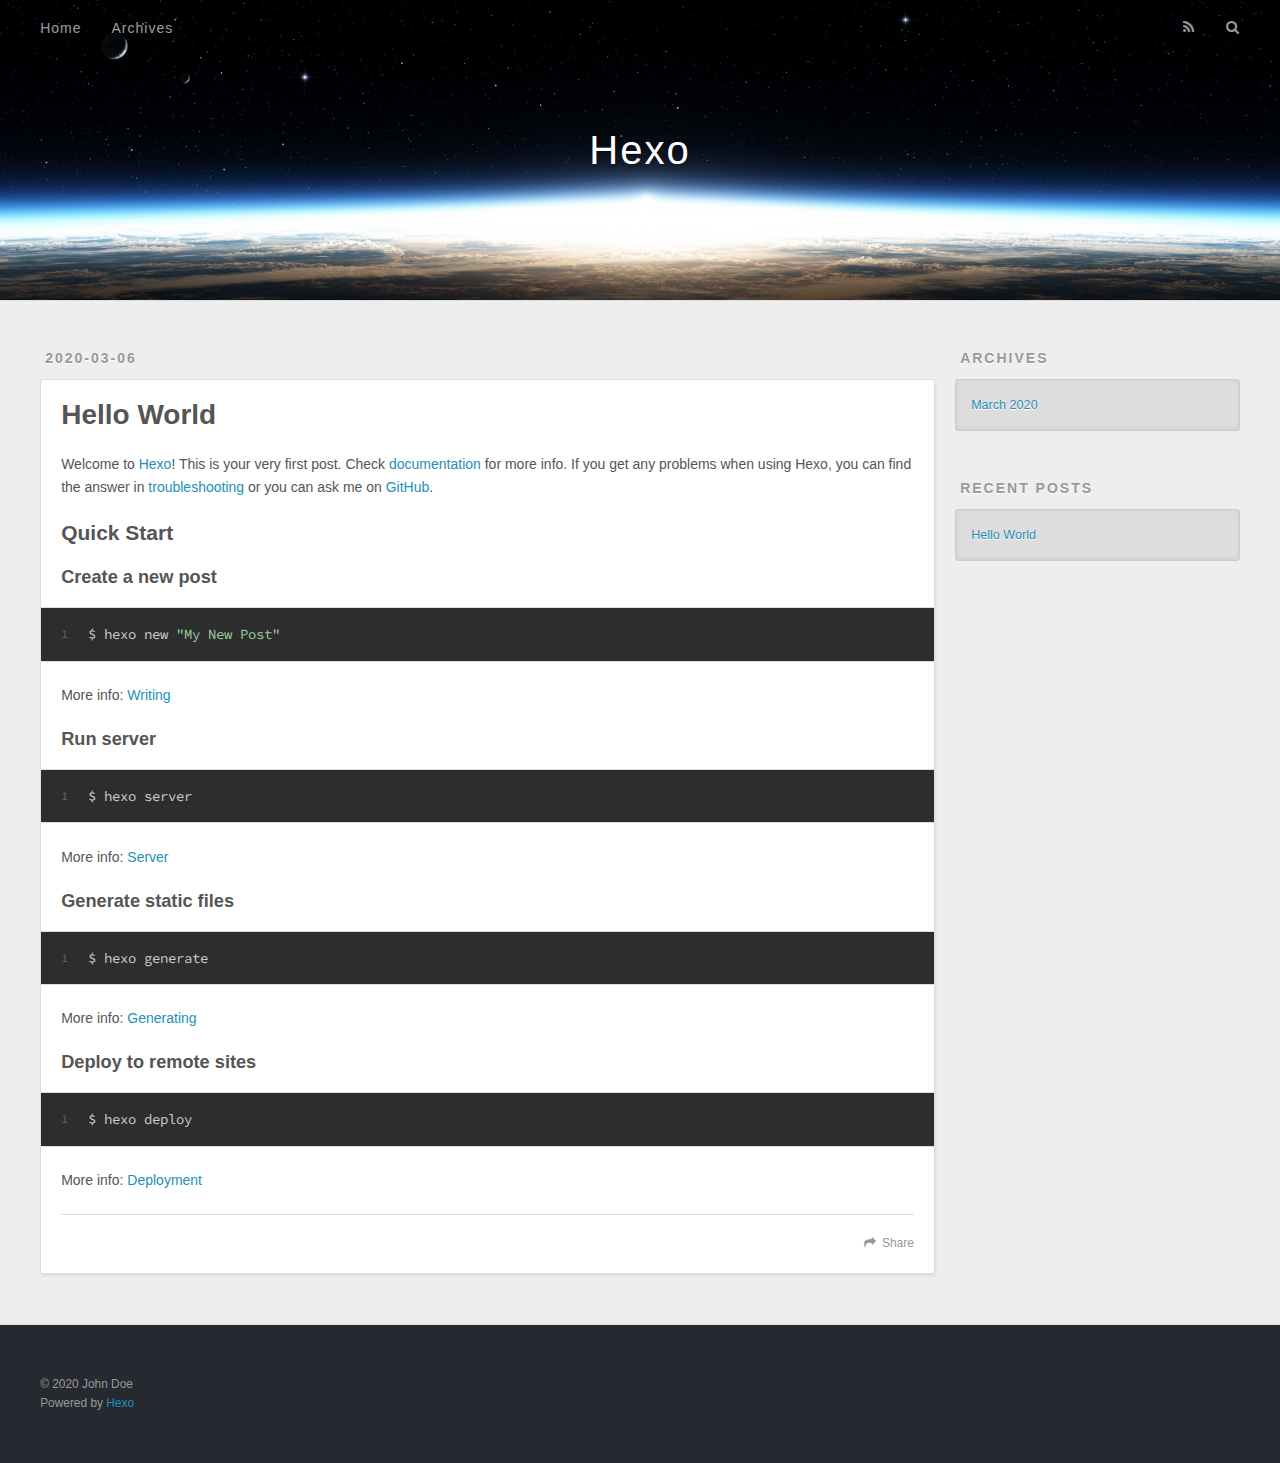
==== index.html @ 4dd06de0 "Site updated: 2020-03-06 10:49:46" ====
<!DOCTYPE html>
<html>
<head>
  <meta charset="utf-8">
  

  
  <title>Hexo</title>
  <meta name="viewport" content="width=device-width, initial-scale=1, maximum-scale=1">
  <meta property="og:type" content="website">
<meta property="og:title" content="Hexo">
<meta property="og:url" content="http://yoursite.com/index.html">
<meta property="og:site_name" content="Hexo">
<meta property="og:locale" content="en_US">
<meta property="article:author" content="John Doe">
<meta name="twitter:card" content="summary">
  
    <link rel="alternate" href="/atom.xml" title="Hexo" type="application/atom+xml">
  
  
    <link rel="icon" href="/favicon.png">
  
  
    <link href="//fonts.googleapis.com/css?family=Source+Code+Pro" rel="stylesheet" type="text/css">
  
  
<link rel="stylesheet" href="/css/style.css">

<meta name="generator" content="Hexo 4.2.0"></head>

<body>
  <div id="container">
    <div id="wrap">
      <header id="header">
  <div id="banner"></div>
  <div id="header-outer" class="outer">
    <div id="header-title" class="inner">
      <h1 id="logo-wrap">
        <a href="/" id="logo">Hexo</a>
      </h1>
      
    </div>
    <div id="header-inner" class="inner">
      <nav id="main-nav">
        <a id="main-nav-toggle" class="nav-icon"></a>
        
          <a class="main-nav-link" href="/">Home</a>
        
          <a class="main-nav-link" href="/archives">Archives</a>
        
      </nav>
      <nav id="sub-nav">
        
          <a id="nav-rss-link" class="nav-icon" href="/atom.xml" title="RSS Feed"></a>
        
        <a id="nav-search-btn" class="nav-icon" title="Search"></a>
      </nav>
      <div id="search-form-wrap">
        <form action="//google.com/search" method="get" accept-charset="UTF-8" class="search-form"><input type="search" name="q" class="search-form-input" placeholder="Search"><button type="submit" class="search-form-submit">&#xF002;</button><input type="hidden" name="sitesearch" value="http://yoursite.com"></form>
      </div>
    </div>
  </div>
</header>
      <div class="outer">
        <section id="main">
  
    <article id="post-hello-world" class="article article-type-post" itemscope itemprop="blogPost">
  <div class="article-meta">
    <a href="/2020/03/06/hello-world/" class="article-date">
  <time datetime="2020-03-06T00:23:48.285Z" itemprop="datePublished">2020-03-06</time>
</a>
    
  </div>
  <div class="article-inner">
    
    
      <header class="article-header">
        
  
    <h1 itemprop="name">
      <a class="article-title" href="/2020/03/06/hello-world/">Hello World</a>
    </h1>
  

      </header>
    
    <div class="article-entry" itemprop="articleBody">
      
        <p>Welcome to <a href="https://hexo.io/" target="_blank" rel="noopener">Hexo</a>! This is your very first post. Check <a href="https://hexo.io/docs/" target="_blank" rel="noopener">documentation</a> for more info. If you get any problems when using Hexo, you can find the answer in <a href="https://hexo.io/docs/troubleshooting.html" target="_blank" rel="noopener">troubleshooting</a> or you can ask me on <a href="https://github.com/hexojs/hexo/issues" target="_blank" rel="noopener">GitHub</a>.</p>
<h2 id="Quick-Start"><a href="#Quick-Start" class="headerlink" title="Quick Start"></a>Quick Start</h2><h3 id="Create-a-new-post"><a href="#Create-a-new-post" class="headerlink" title="Create a new post"></a>Create a new post</h3><figure class="highlight bash"><table><tr><td class="gutter"><pre><span class="line">1</span><br></pre></td><td class="code"><pre><span class="line">$ hexo new <span class="string">"My New Post"</span></span><br></pre></td></tr></table></figure>

<p>More info: <a href="https://hexo.io/docs/writing.html" target="_blank" rel="noopener">Writing</a></p>
<h3 id="Run-server"><a href="#Run-server" class="headerlink" title="Run server"></a>Run server</h3><figure class="highlight bash"><table><tr><td class="gutter"><pre><span class="line">1</span><br></pre></td><td class="code"><pre><span class="line">$ hexo server</span><br></pre></td></tr></table></figure>

<p>More info: <a href="https://hexo.io/docs/server.html" target="_blank" rel="noopener">Server</a></p>
<h3 id="Generate-static-files"><a href="#Generate-static-files" class="headerlink" title="Generate static files"></a>Generate static files</h3><figure class="highlight bash"><table><tr><td class="gutter"><pre><span class="line">1</span><br></pre></td><td class="code"><pre><span class="line">$ hexo generate</span><br></pre></td></tr></table></figure>

<p>More info: <a href="https://hexo.io/docs/generating.html" target="_blank" rel="noopener">Generating</a></p>
<h3 id="Deploy-to-remote-sites"><a href="#Deploy-to-remote-sites" class="headerlink" title="Deploy to remote sites"></a>Deploy to remote sites</h3><figure class="highlight bash"><table><tr><td class="gutter"><pre><span class="line">1</span><br></pre></td><td class="code"><pre><span class="line">$ hexo deploy</span><br></pre></td></tr></table></figure>

<p>More info: <a href="https://hexo.io/docs/one-command-deployment.html" target="_blank" rel="noopener">Deployment</a></p>

      
    </div>
    <footer class="article-footer">
      <a data-url="http://yoursite.com/2020/03/06/hello-world/" data-id="ck7fkyzoh000050wgg8yp84o9" class="article-share-link">Share</a>
      
      
    </footer>
  </div>
  
</article>


  


</section>
        
          <aside id="sidebar">
  
    

  
    

  
    
  
    
  <div class="widget-wrap">
    <h3 class="widget-title">Archives</h3>
    <div class="widget">
      <ul class="archive-list"><li class="archive-list-item"><a class="archive-list-link" href="/archives/2020/03/">March 2020</a></li></ul>
    </div>
  </div>


  
    
  <div class="widget-wrap">
    <h3 class="widget-title">Recent Posts</h3>
    <div class="widget">
      <ul>
        
          <li>
            <a href="/2020/03/06/hello-world/">Hello World</a>
          </li>
        
      </ul>
    </div>
  </div>

  
</aside>
        
      </div>
      <footer id="footer">
  
  <div class="outer">
    <div id="footer-info" class="inner">
      &copy; 2020 John Doe<br>
      Powered by <a href="http://hexo.io/" target="_blank">Hexo</a>
    </div>
  </div>
</footer>
    </div>
    <nav id="mobile-nav">
  
    <a href="/" class="mobile-nav-link">Home</a>
  
    <a href="/archives" class="mobile-nav-link">Archives</a>
  
</nav>
    

<script src="//ajax.googleapis.com/ajax/libs/jquery/2.0.3/jquery.min.js"></script>


  
<link rel="stylesheet" href="/fancybox/jquery.fancybox.css">

  
<script src="/fancybox/jquery.fancybox.pack.js"></script>




<script src="/js/script.js"></script>




  </div>
</body>
</html>
---- css/style.css ----
body {
  width: 100%;
}
body:before,
body:after {
  content: "";
  display: table;
}
body:after {
  clear: both;
}
html,
body,
div,
span,
applet,
object,
iframe,
h1,
h2,
h3,
h4,
h5,
h6,
p,
blockquote,
pre,
a,
abbr,
acronym,
address,
big,
cite,
code,
del,
dfn,
em,
img,
ins,
kbd,
q,
s,
samp,
small,
strike,
strong,
sub,
sup,
tt,
var,
dl,
dt,
dd,
ol,
ul,
li,
fieldset,
form,
label,
legend,
table,
caption,
tbody,
tfoot,
thead,
tr,
th,
td {
  margin: 0;
  padding: 0;
  border: 0;
  outline: 0;
  font-weight: inherit;
  font-style: inherit;
  font-family: inherit;
  font-size: 100%;
  vertical-align: baseline;
}
body {
  line-height: 1;
  color: #000;
  background: #fff;
}
ol,
ul {
  list-style: none;
}
table {
  border-collapse: separate;
  border-spacing: 0;
  vertical-align: middle;
}
caption,
th,
td {
  text-align: left;
  font-weight: normal;
  vertical-align: middle;
}
a img {
  border: none;
}
input,
button {
  margin: 0;
  padding: 0;
}
input::-moz-focus-inner,
button::-moz-focus-inner {
  border: 0;
  padding: 0;
}
@font-face {
  font-family: FontAwesome;
  font-style: normal;
  font-weight: normal;
  src: url("fonts/fontawesome-webfont.eot?v=#4.0.3");
  src: url("fonts/fontawesome-webfont.eot?#iefix&v=#4.0.3") format("embedded-opentype"), url("fonts/fontawesome-webfont.woff?v=#4.0.3") format("woff"), url("fonts/fontawesome-webfont.ttf?v=#4.0.3") format("truetype"), url("fonts/fontawesome-webfont.svg#fontawesomeregular?v=#4.0.3") format("svg");
}
html,
body,
#container {
  height: 100%;
}
body {
  background: #eee;
  font: 14px -apple-system, BlinkMacSystemFont, "Segoe UI", "Roboto", "Oxygen", "Ubuntu", "Cantarell", "Fira Sans", "Droid Sans", "Helvetica Neue", sans-serif;
  -webkit-text-size-adjust: 100%;
}
.outer {
  max-width: 1220px;
  margin: 0 auto;
  padding: 0 20px;
}
.outer:before,
.outer:after {
  content: "";
  display: table;
}
.outer:after {
  clear: both;
}
.inner {
  display: inline;
  float: left;
  width: 98.33333333333333%;
  margin: 0 0.833333333333333%;
}
.left,
.alignleft {
  float: left;
}
.right,
.alignright {
  float: right;
}
.clear {
  clear: both;
}
#container {
  position: relative;
}
.mobile-nav-on {
  overflow: hidden;
}
#wrap {
  height: 100%;
  width: 100%;
  position: absolute;
  top: 0;
  left: 0;
  -webkit-transition: 0.2s ease-out;
  -moz-transition: 0.2s ease-out;
  -ms-transition: 0.2s ease-out;
  transition: 0.2s ease-out;
  z-index: 1;
  background: #eee;
}
.mobile-nav-on #wrap {
  left: 280px;
}
@media screen and (min-width: 768px) {
  #main {
    display: inline;
    float: left;
    width: 73.33333333333333%;
    margin: 0 0.833333333333333%;
  }
}
.article-date,
.article-category-link,
.archive-year,
.widget-title {
  text-decoration: none;
  text-transform: uppercase;
  letter-spacing: 2px;
  color: #999;
  margin-bottom: 1em;
  margin-left: 5px;
  line-height: 1em;
  text-shadow: 0 1px #fff;
  font-weight: bold;
}
.article-inner,
.archive-article-inner {
  background: #fff;
  -webkit-box-shadow: 1px 2px 3px #ddd;
  box-shadow: 1px 2px 3px #ddd;
  border: 1px solid #ddd;
  border-radius: 3px;
}
.article-entry h1,
.widget h1 {
  font-size: 2em;
}
.article-entry h2,
.widget h2 {
  font-size: 1.5em;
}
.article-entry h3,
.widget h3 {
  font-size: 1.3em;
}
.article-entry h4,
.widget h4 {
  font-size: 1.2em;
}
.article-entry h5,
.widget h5 {
  font-size: 1em;
}
.article-entry h6,
.widget h6 {
  font-size: 1em;
  color: #999;
}
.article-entry hr,
.widget hr {
  border: 1px dashed #ddd;
}
.article-entry strong,
.widget strong {
  font-weight: bold;
}
.article-entry em,
.widget em,
.article-entry cite,
.widget cite {
  font-style: italic;
}
.article-entry sup,
.widget sup,
.article-entry sub,
.widget sub {
  font-size: 0.75em;
  line-height: 0;
  position: relative;
  vertical-align: baseline;
}
.article-entry sup,
.widget sup {
  top: -0.5em;
}
.article-entry sub,
.widget sub {
  bottom: -0.2em;
}
.article-entry small,
.widget small {
  font-size: 0.85em;
}
.article-entry acronym,
.widget acronym,
.article-entry abbr,
.widget abbr {
  border-bottom: 1px dotted;
}
.article-entry ul,
.widget ul,
.article-entry ol,
.widget ol,
.article-entry dl,
.widget dl {
  margin: 0 20px;
  line-height: 1.6em;
}
.article-entry ul ul,
.widget ul ul,
.article-entry ol ul,
.widget ol ul,
.article-entry ul ol,
.widget ul ol,
.article-entry ol ol,
.widget ol ol {
  margin-top: 0;
  margin-bottom: 0;
}
.article-entry ul,
.widget ul {
  list-style: disc;
}
.article-entry ol,
.widget ol {
  list-style: decimal;
}
.article-entry dt,
.widget dt {
  font-weight: bold;
}
#header {
  height: 300px;
  position: relative;
  border-bottom: 1px solid #ddd;
}
#header:before,
#header:after {
  content: "";
  position: absolute;
  left: 0;
  right: 0;
  height: 40px;
}
#header:before {
  top: 0;
  background: -webkit-linear-gradient(rgba(0,0,0,0.2), transparent);
  background: -moz-linear-gradient(rgba(0,0,0,0.2), transparent);
  background: -ms-linear-gradient(rgba(0,0,0,0.2), transparent);
  background: linear-gradient(rgba(0,0,0,0.2), transparent);
}
#header:after {
  bottom: 0;
  background: -webkit-linear-gradient(transparent, rgba(0,0,0,0.2));
  background: -moz-linear-gradient(transparent, rgba(0,0,0,0.2));
  background: -ms-linear-gradient(transparent, rgba(0,0,0,0.2));
  background: linear-gradient(transparent, rgba(0,0,0,0.2));
}
#header-outer {
  height: 100%;
  position: relative;
}
#header-inner {
  position: relative;
  overflow: hidden;
}
#banner {
  position: absolute;
  top: 0;
  left: 0;
  width: 100%;
  height: 100%;
  background: url("images/banner.jpg") center #000;
  -webkit-background-size: cover;
  -moz-background-size: cover;
  background-size: cover;
  z-index: -1;
}
#header-title {
  text-align: center;
  height: 40px;
  position: absolute;
  top: 50%;
  left: 0;
  margin-top: -20px;
}
#logo,
#subtitle {
  text-decoration: none;
  color: #fff;
  font-weight: 300;
  text-shadow: 0 1px 4px rgba(0,0,0,0.3);
}
#logo {
  font-size: 40px;
  line-height: 40px;
  letter-spacing: 2px;
}
#subtitle {
  font-size: 16px;
  line-height: 16px;
  letter-spacing: 1px;
}
#subtitle-wrap {
  margin-top: 16px;
}
#main-nav {
  float: left;
  margin-left: -15px;
}
.nav-icon,
.main-nav-link {
  float: left;
  color: #fff;
  opacity: 0.6;
  text-decoration: none;
  text-shadow: 0 1px rgba(0,0,0,0.2);
  -webkit-transition: opacity 0.2s;
  -moz-transition: opacity 0.2s;
  -ms-transition: opacity 0.2s;
  transition: opacity 0.2s;
  display: block;
  padding: 20px 15px;
}
.nav-icon:hover,
.main-nav-link:hover {
  opacity: 1;
}
.nav-icon {
  font-family: FontAwesome;
  text-align: center;
  font-size: 14px;
  width: 14px;
  height: 14px;
  padding: 20px 15px;
  position: relative;
  cursor: pointer;
}
.main-nav-link {
  font-weight: 300;
  letter-spacing: 1px;
}
@media screen and (max-width: 479px) {
  .main-nav-link {
    display: none;
  }
}
#main-nav-toggle {
  display: none;
}
#main-nav-toggle:before {
  content: "\f0c9";
}
@media screen and (max-width: 479px) {
  #main-nav-toggle {
    display: block;
  }
}
#sub-nav {
  float: right;
  margin-right: -15px;
}
#nav-rss-link:before {
  content: "\f09e";
}
#nav-search-btn:before {
  content: "\f002";
}
#search-form-wrap {
  position: absolute;
  top: 15px;
  width: 150px;
  height: 30px;
  right: -150px;
  opacity: 0;
  -webkit-transition: 0.2s ease-out;
  -moz-transition: 0.2s ease-out;
  -ms-transition: 0.2s ease-out;
  transition: 0.2s ease-out;
}
#search-form-wrap.on {
  opacity: 1;
  right: 0;
}
@media screen and (max-width: 479px) {
  #search-form-wrap {
    width: 100%;
    right: -100%;
  }
}
.search-form {
  position: absolute;
  top: 0;
  left: 0;
  right: 0;
  background: #fff;
  padding: 5px 15px;
  border-radius: 15px;
  -webkit-box-shadow: 0 0 10px rgba(0,0,0,0.3);
  box-shadow: 0 0 10px rgba(0,0,0,0.3);
}
.search-form-input {
  border: none;
  background: none;
  color: #555;
  width: 100%;
  font: 13px -apple-system, BlinkMacSystemFont, "Segoe UI", "Roboto", "Oxygen", "Ubuntu", "Cantarell", "Fira Sans", "Droid Sans", "Helvetica Neue", sans-serif;
  outline: none;
}
.search-form-input::-webkit-search-results-decoration,
.search-form-input::-webkit-search-cancel-button {
  -webkit-appearance: none;
}
.search-form-submit {
  position: absolute;
  top: 50%;
  right: 10px;
  margin-top: -7px;
  font: 13px FontAwesome;
  border: none;
  background: none;
  color: #bbb;
  cursor: pointer;
}
.search-form-submit:hover,
.search-form-submit:focus {
  color: #777;
}
.article {
  margin: 50px 0;
}
.article-inner {
  overflow: hidden;
}
.article-meta:before,
.article-meta:after {
  content: "";
  display: table;
}
.article-meta:after {
  clear: both;
}
.article-date {
  float: left;
}
.article-category {
  float: left;
  line-height: 1em;
  color: #ccc;
  text-shadow: 0 1px #fff;
  margin-left: 8px;
}
.article-category:before {
  content: "\2022";
}
.article-category-link {
  margin: 0 12px 1em;
}
.article-header {
  padding: 20px 20px 0;
}
.article-title {
  text-decoration: none;
  font-size: 2em;
  font-weight: bold;
  color: #555;
  line-height: 1.1em;
  -webkit-transition: color 0.2s;
  -moz-transition: color 0.2s;
  -ms-transition: color 0.2s;
  transition: color 0.2s;
}
a.article-title:hover {
  color: #258fb8;
}
.article-entry {
  color: #555;
  padding: 0 20px;
}
.article-entry:before,
.article-entry:after {
  content: "";
  display: table;
}
.article-entry:after {
  clear: both;
}
.article-entry p,
.article-entry table {
  line-height: 1.6em;
  margin: 1.6em 0;
}
.article-entry h1,
.article-entry h2,
.article-entry h3,
.article-entry h4,
.article-entry h5,
.article-entry h6 {
  font-weight: bold;
}
.article-entry h1,
.article-entry h2,
.article-entry h3,
.article-entry h4,
.article-entry h5,
.article-entry h6 {
  line-height: 1.1em;
  margin: 1.1em 0;
}
.article-entry a {
  color: #258fb8;
  text-decoration: none;
}
.article-entry a:hover {
  text-decoration: underline;
}
.article-entry ul,
.article-entry ol,
.article-entry dl {
  margin-top: 1.6em;
  margin-bottom: 1.6em;
}
.article-entry img,
.article-entry video {
  max-width: 100%;
  height: auto;
  display: block;
  margin: auto;
}
.article-entry iframe {
  border: none;
}
.article-entry table {
  width: 100%;
  border-collapse: collapse;
  border-spacing: 0;
}
.article-entry th {
  font-weight: bold;
  border-bottom: 3px solid #ddd;
  padding-bottom: 0.5em;
}
.article-entry td {
  border-bottom: 1px solid #ddd;
  padding: 10px 0;
}
.article-entry blockquote {
  font-family: Georgia, "Times New Roman", serif;
  font-size: 1.4em;
  margin: 1.6em 20px;
  text-align: center;
}
.article-entry blockquote footer {
  font-size: 14px;
  margin: 1.6em 0;
  font-family: -apple-system, BlinkMacSystemFont, "Segoe UI", "Roboto", "Oxygen", "Ubuntu", "Cantarell", "Fira Sans", "Droid Sans", "Helvetica Neue", sans-serif;
}
.article-entry blockquote footer cite:before {
  content: "—";
  padding: 0 0.5em;
}
.article-entry .pullquote {
  text-align: left;
  width: 45%;
  margin: 0;
}
.article-entry .pullquote.left {
  margin-left: 0.5em;
  margin-right: 1em;
}
.article-entry .pullquote.right {
  margin-right: 0.5em;
  margin-left: 1em;
}
.article-entry .caption {
  color: #999;
  display: block;
  font-size: 0.9em;
  margin-top: 0.5em;
  position: relative;
  text-align: center;
}
.article-entry .video-container {
  position: relative;
  padding-top: 56.25%;
  height: 0;
  overflow: hidden;
}
.article-entry .video-container iframe,
.article-entry .video-container object,
.article-entry .video-container embed {
  position: absolute;
  top: 0;
  left: 0;
  width: 100%;
  height: 100%;
  margin-top: 0;
}
.article-more-link a {
  display: inline-block;
  line-height: 1em;
  padding: 6px 15px;
  border-radius: 15px;
  background: #eee;
  color: #999;
  text-shadow: 0 1px #fff;
  text-decoration: none;
}
.article-more-link a:hover {
  background: #258fb8;
  color: #fff;
  text-decoration: none;
  text-shadow: 0 1px #1e7293;
}
.article-footer {
  font-size: 0.85em;
  line-height: 1.6em;
  border-top: 1px solid #ddd;
  padding-top: 1.6em;
  margin: 0 20px 20px;
}
.article-footer:before,
.article-footer:after {
  content: "";
  display: table;
}
.article-footer:after {
  clear: both;
}
.article-footer a {
  color: #999;
  text-decoration: none;
}
.article-footer a:hover {
  color: #555;
}
.article-tag-list-item {
  float: left;
  margin-right: 10px;
}
.article-tag-list-link:before {
  content: "#";
}
.article-comment-link {
  float: right;
}
.article-comment-link:before {
  content: "\f075";
  font-family: FontAwesome;
  padding-right: 8px;
}
.article-share-link {
  cursor: pointer;
  float: right;
  margin-left: 20px;
}
.article-share-link:before {
  content: "\f064";
  font-family: FontAwesome;
  padding-right: 6px;
}
#article-nav {
  position: relative;
}
#article-nav:before,
#article-nav:after {
  content: "";
  display: table;
}
#article-nav:after {
  clear: both;
}
@media screen and (min-width: 768px) {
  #article-nav {
    margin: 50px 0;
  }
  #article-nav:before {
    width: 8px;
    height: 8px;
    position: absolute;
    top: 50%;
    left: 50%;
    margin-top: -4px;
    margin-left: -4px;
    content: "";
    border-radius: 50%;
    background: #ddd;
    -webkit-box-shadow: 0 1px 2px #fff;
    box-shadow: 0 1px 2px #fff;
  }
}
.article-nav-link-wrap {
  text-decoration: none;
  text-shadow: 0 1px #fff;
  color: #999;
  -webkit-box-sizing: border-box;
  -moz-box-sizing: border-box;
  box-sizing: border-box;
  margin-top: 50px;
  text-align: center;
  display: block;
}
.article-nav-link-wrap:hover {
  color: #555;
}
@media screen and (min-width: 768px) {
  .article-nav-link-wrap {
    width: 50%;
    margin-top: 0;
  }
}
@media screen and (min-width: 768px) {
  #article-nav-newer {
    float: left;
    text-align: right;
    padding-right: 20px;
  }
}
@media screen and (min-width: 768px) {
  #article-nav-older {
    float: right;
    text-align: left;
    padding-left: 20px;
  }
}
.article-nav-caption {
  text-transform: uppercase;
  letter-spacing: 2px;
  color: #ddd;
  line-height: 1em;
  font-weight: bold;
}
#article-nav-newer .article-nav-caption {
  margin-right: -2px;
}
.article-nav-title {
  font-size: 0.85em;
  line-height: 1.6em;
  margin-top: 0.5em;
}
.article-share-box {
  position: absolute;
  display: none;
  background: #fff;
  -webkit-box-shadow: 1px 2px 10px rgba(0,0,0,0.2);
  box-shadow: 1px 2px 10px rgba(0,0,0,0.2);
  border-radius: 3px;
  margin-left: -145px;
  overflow: hidden;
  z-index: 1;
}
.article-share-box.on {
  display: block;
}
.article-share-input {
  width: 100%;
  background: none;
  -webkit-box-sizing: border-box;
  -moz-box-sizing: border-box;
  box-sizing: border-box;
  font: 14px -apple-system, BlinkMacSystemFont, "Segoe UI", "Roboto", "Oxygen", "Ubuntu", "Cantarell", "Fira Sans", "Droid Sans", "Helvetica Neue", sans-serif;
  padding: 0 15px;
  color: #555;
  outline: none;
  border: 1px solid #ddd;
  border-radius: 3px 3px 0 0;
  height: 36px;
  line-height: 36px;
}
.article-share-links {
  background: #eee;
}
.article-share-links:before,
.article-share-links:after {
  content: "";
  display: table;
}
.article-share-links:after {
  clear: both;
}
.article-share-twitter,
.article-share-facebook,
.article-share-pinterest,
.article-share-google {
  width: 50px;
  height: 36px;
  display: block;
  float: left;
  position: relative;
  color: #999;
  text-shadow: 0 1px #fff;
}
.article-share-twitter:before,
.article-share-facebook:before,
.article-share-pinterest:before,
.article-share-google:before {
  font-size: 20px;
  font-family: FontAwesome;
  width: 20px;
  height: 20px;
  position: absolute;
  top: 50%;
  left: 50%;
  margin-top: -10px;
  margin-left: -10px;
  text-align: center;
}
.article-share-twitter:hover,
.article-share-facebook:hover,
.article-share-pinterest:hover,
.article-share-google:hover {
  color: #fff;
}
.article-share-twitter:before {
  content: "\f099";
}
.article-share-twitter:hover {
  background: #00aced;
  text-shadow: 0 1px #008abe;
}
.article-share-facebook:before {
  content: "\f09a";
}
.article-share-facebook:hover {
  background: #3b5998;
  text-shadow: 0 1px #2f477a;
}
.article-share-pinterest:before {
  content: "\f0d2";
}
.article-share-pinterest:hover {
  background: #cb2027;
  text-shadow: 0 1px #a21a1f;
}
.article-share-google:before {
  content: "\f0d5";
}
.article-share-google:hover {
  background: #dd4b39;
  text-shadow: 0 1px #be3221;
}
.article-gallery {
  background: #000;
  position: relative;
}
.article-gallery-photos {
  position: relative;
  overflow: hidden;
}
.article-gallery-img {
  display: none;
  max-width: 100%;
}
.article-gallery-img:first-child {
  display: block;
}
.article-gallery-img.loaded {
  position: absolute;
  display: block;
}
.article-gallery-img img {
  display: block;
  max-width: 100%;
  margin: 0 auto;
}
#comments {
  background: #fff;
  -webkit-box-shadow: 1px 2px 3px #ddd;
  box-shadow: 1px 2px 3px #ddd;
  padding: 20px;
  border: 1px solid #ddd;
  border-radius: 3px;
  margin: 50px 0;
}
#comments a {
  color: #258fb8;
}
.archives-wrap {
  margin: 50px 0;
}
.archives:before,
.archives:after {
  content: "";
  display: table;
}
.archives:after {
  clear: both;
}
.archive-year-wrap {
  margin-bottom: 1em;
}
.archives {
  -webkit-column-gap: 10px;
  -moz-column-gap: 10px;
  column-gap: 10px;
}
@media screen and (min-width: 480px) and (max-width: 767px) {
  .archives {
    -webkit-column-count: 2;
    -moz-column-count: 2;
    column-count: 2;
  }
}
@media screen and (min-width: 768px) {
  .archives {
    -webkit-column-count: 3;
    -moz-column-count: 3;
    column-count: 3;
  }
}
.archive-article {
  -webkit-column-break-inside: avoid;
  page-break-inside: avoid;
  overflow: hidden;
  break-inside: avoid-column;
}
.archive-article-inner {
  padding: 10px;
  margin-bottom: 15px;
}
.archive-article-title {
  text-decoration: none;
  font-weight: bold;
  color: #555;
  -webkit-transition: color 0.2s;
  -moz-transition: color 0.2s;
  -ms-transition: color 0.2s;
  transition: color 0.2s;
  line-height: 1.6em;
}
.archive-article-title:hover {
  color: #258fb8;
}
.archive-article-footer {
  margin-top: 1em;
}
.archive-article-date {
  color: #999;
  text-decoration: none;
  font-size: 0.85em;
  line-height: 1em;
  margin-bottom: 0.5em;
  display: block;
}
#page-nav {
  margin: 50px auto;
  background: #fff;
  -webkit-box-shadow: 1px 2px 3px #ddd;
  box-shadow: 1px 2px 3px #ddd;
  border: 1px solid #ddd;
  border-radius: 3px;
  text-align: center;
  color: #999;
  overflow: hidden;
}
#page-nav:before,
#page-nav:after {
  content: "";
  display: table;
}
#page-nav:after {
  clear: both;
}
#page-nav a,
#page-nav span {
  padding: 10px 20px;
  line-height: 1;
  height: 2ex;
}
#page-nav a {
  color: #999;
  text-decoration: none;
}
#page-nav a:hover {
  background: #999;
  color: #fff;
}
#page-nav .prev {
  float: left;
}
#page-nav .next {
  float: right;
}
#page-nav .page-number {
  display: inline-block;
}
@media screen and (max-width: 479px) {
  #page-nav .page-number {
    display: none;
  }
}
#page-nav .current {
  color: #555;
  font-weight: bold;
}
#page-nav .space {
  color: #ddd;
}
#footer {
  background: #262a30;
  padding: 50px 0;
  border-top: 1px solid #ddd;
  color: #999;
}
#footer a {
  color: #258fb8;
  text-decoration: none;
}
#footer a:hover {
  text-decoration: underline;
}
#footer-info {
  line-height: 1.6em;
  font-size: 0.85em;
}
.article-entry pre,
.article-entry .highlight {
  background: #2d2d2d;
  margin: 0 -20px;
  padding: 15px 20px;
  border-style: solid;
  border-color: #ddd;
  border-width: 1px 0;
  overflow: auto;
  color: #ccc;
  line-height: 22.400000000000002px;
}
.article-entry .highlight .gutter pre,
.article-entry .gist .gist-file .gist-data .line-numbers {
  color: #666;
  font-size: 0.85em;
}
.article-entry pre,
.article-entry code {
  font-family: "Source Code Pro", Consolas, Monaco, Menlo, Consolas, monospace;
}
.article-entry code {
  background: #eee;
  text-shadow: 0 1px #fff;
  padding: 0 0.3em;
}
.article-entry pre code {
  background: none;
  text-shadow: none;
  padding: 0;
}
.article-entry .highlight pre {
  border: none;
  margin: 0;
  padding: 0;
}
.article-entry .highlight table {
  margin: 0;
  width: auto;
}
.article-entry .highlight td {
  border: none;
  padding: 0;
}
.article-entry .highlight figcaption {
  font-size: 0.85em;
  color: #999;
  line-height: 1em;
  margin-bottom: 1em;
}
.article-entry .highlight figcaption:before,
.article-entry .highlight figcaption:after {
  content: "";
  display: table;
}
.article-entry .highlight figcaption:after {
  clear: both;
}
.article-entry .highlight figcaption a {
  float: right;
}
.article-entry .highlight .gutter pre {
  text-align: right;
  padding-right: 20px;
}
.article-entry .highlight .line {
  height: 22.400000000000002px;
}
.article-entry .highlight .line.marked {
  background: #515151;
}
.article-entry .gist {
  margin: 0 -20px;
  border-style: solid;
  border-color: #ddd;
  border-width: 1px 0;
  background: #2d2d2d;
  padding: 15px 20px 15px 0;
}
.article-entry .gist .gist-file {
  border: none;
  font-family: "Source Code Pro", Consolas, Monaco, Menlo, Consolas, monospace;
  margin: 0;
}
.article-entry .gist .gist-file .gist-data {
  background: none;
  border: none;
}
.article-entry .gist .gist-file .gist-data .line-numbers {
  background: none;
  border: none;
  padding: 0 20px 0 0;
}
.article-entry .gist .gist-file .gist-data .line-data {
  padding: 0 !important;
}
.article-entry .gist .gist-file .highlight {
  margin: 0;
  padding: 0;
  border: none;
}
.article-entry .gist .gist-file .gist-meta {
  background: #2d2d2d;
  color: #999;
  font: 0.85em -apple-system, BlinkMacSystemFont, "Segoe UI", "Roboto", "Oxygen", "Ubuntu", "Cantarell", "Fira Sans", "Droid Sans", "Helvetica Neue", sans-serif;
  text-shadow: 0 0;
  padding: 0;
  margin-top: 1em;
  margin-left: 20px;
}
.article-entry .gist .gist-file .gist-meta a {
  color: #258fb8;
  font-weight: normal;
}
.article-entry .gist .gist-file .gist-meta a:hover {
  text-decoration: underline;
}
pre .comment,
pre .title {
  color: #999;
}
pre .variable,
pre .attribute,
pre .tag,
pre .regexp,
pre .ruby .constant,
pre .xml .tag .title,
pre .xml .pi,
pre .xml .doctype,
pre .html .doctype,
pre .css .id,
pre .css .class,
pre .css .pseudo {
  color: #f2777a;
}
pre .number,
pre .preprocessor,
pre .built_in,
pre .literal,
pre .params,
pre .constant {
  color: #f99157;
}
pre .class,
pre .ruby .class .title,
pre .css .rules .attribute {
  color: #9c9;
}
pre .string,
pre .value,
pre .inheritance,
pre .header,
pre .ruby .symbol,
pre .xml .cdata {
  color: #9c9;
}
pre .css .hexcolor {
  color: #6cc;
}
pre .function,
pre .python .decorator,
pre .python .title,
pre .ruby .function .title,
pre .ruby .title .keyword,
pre .perl .sub,
pre .javascript .title,
pre .coffeescript .title {
  color: #69c;
}
pre .keyword,
pre .javascript .function {
  color: #c9c;
}
@media screen and (max-width: 479px) {
  #mobile-nav {
    position: absolute;
    top: 0;
    left: 0;
    width: 280px;
    height: 100%;
    background: #191919;
    border-right: 1px solid #fff;
  }
}
@media screen and (max-width: 479px) {
  .mobile-nav-link {
    display: block;
    color: #999;
    text-decoration: none;
    padding: 15px 20px;
    font-weight: bold;
  }
  .mobile-nav-link:hover {
    color: #fff;
  }
}
@media screen and (min-width: 768px) {
  #sidebar {
    display: inline;
    float: left;
    width: 23.333333333333332%;
    margin: 0 0.833333333333333%;
  }
}
.widget-wrap {
  margin: 50px 0;
}
.widget {
  color: #777;
  text-shadow: 0 1px #fff;
  background: #ddd;
  -webkit-box-shadow: 0 -1px 4px #ccc inset;
  box-shadow: 0 -1px 4px #ccc inset;
  border: 1px solid #ccc;
  padding: 15px;
  border-radius: 3px;
}
.widget a {
  color: #258fb8;
  text-decoration: none;
}
.widget a:hover {
  text-decoration: underline;
}
.widget ul ul,
.widget ol ul,
.widget dl ul,
.widget ul ol,
.widget ol ol,
.widget dl ol,
.widget ul dl,
.widget ol dl,
.widget dl dl {
  margin-left: 15px;
  list-style: disc;
}
.widget {
  line-height: 1.6em;
  word-wrap: break-word;
  font-size: 0.9em;
}
.widget ul,
.widget ol {
  list-style: none;
  margin: 0;
}
.widget ul ul,
.widget ol ul,
.widget ul ol,
.widget ol ol {
  margin: 0 20px;
}
.widget ul ul,
.widget ol ul {
  list-style: disc;
}
.widget ul ol,
.widget ol ol {
  list-style: decimal;
}
.category-list-count,
.tag-list-count,
.archive-list-count {
  padding-left: 5px;
  color: #999;
  font-size: 0.85em;
}
.category-list-count:before,
.tag-list-count:before,
.archive-list-count:before {
  content: "(";
}
.category-list-count:after,
.tag-list-count:after,
.archive-list-count:after {
  content: ")";
}
.tagcloud a {
  margin-right: 5px;
  display: inline-block;
}
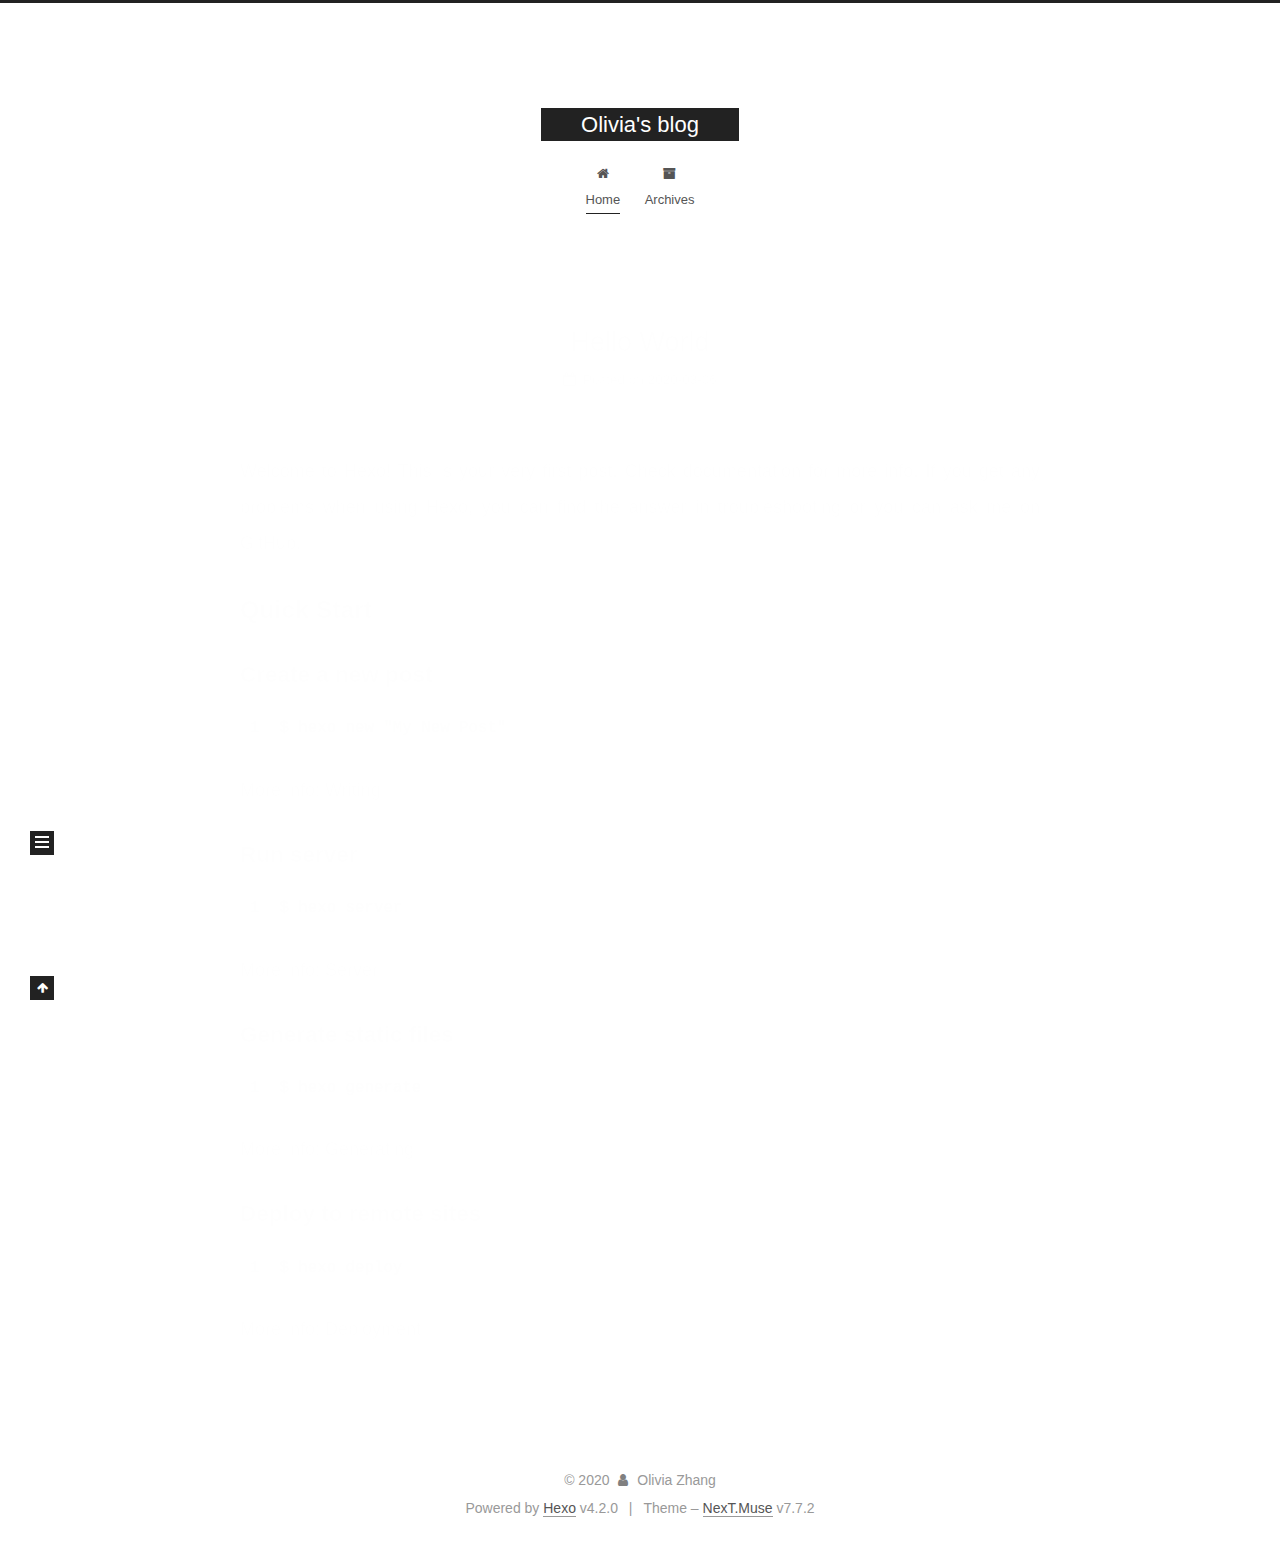
==== commit 32c3ee90: "Site updated: 2020-03-15 23:17:38" ====
--- a/index.html
+++ b/index.html
@@ -1,92 +1,188 @@
 <!DOCTYPE html>
-<html>
+<html lang="en">
 <head>
-  <meta charset="utf-8">
-  
-
-  
-  <title>Hexo</title>
-  <meta name="viewport" content="width=device-width, initial-scale=1, maximum-scale=1">
+  <meta charset="UTF-8">
+<meta name="viewport" content="width=device-width, initial-scale=1, maximum-scale=2">
+<meta name="theme-color" content="#222">
+<meta name="generator" content="Hexo 4.2.0">
+  <link rel="apple-touch-icon" sizes="180x180" href="/images/apple-touch-icon-next.png">
+  <link rel="icon" type="image/png" sizes="32x32" href="/images/favicon-32x32-next.png">
+  <link rel="icon" type="image/png" sizes="16x16" href="/images/favicon-16x16-next.png">
+  <link rel="mask-icon" href="/images/logo.svg" color="#222">
+
+<link rel="stylesheet" href="/css/main.css">
+
+
+<link rel="stylesheet" href="/lib/font-awesome/css/font-awesome.min.css">
+
+<script id="hexo-configurations">
+    var NexT = window.NexT || {};
+    var CONFIG = {"hostname":"yoursite.com","root":"/","scheme":"Muse","version":"7.7.2","exturl":false,"sidebar":{"position":"left","display":"post","padding":18,"offset":12,"onmobile":false},"copycode":{"enable":false,"show_result":false,"style":null},"back2top":{"enable":true,"sidebar":false,"scrollpercent":false},"bookmark":{"enable":false,"color":"#222","save":"auto"},"fancybox":false,"mediumzoom":false,"lazyload":false,"pangu":false,"comments":{"style":"tabs","active":null,"storage":true,"lazyload":false,"nav":null},"algolia":{"hits":{"per_page":10},"labels":{"input_placeholder":"Search for Posts","hits_empty":"We didn't find any results for the search: ${query}","hits_stats":"${hits} results found in ${time} ms"}},"localsearch":{"enable":false,"trigger":"auto","top_n_per_article":1,"unescape":false,"preload":false},"motion":{"enable":true,"async":false,"transition":{"post_block":"fadeIn","post_header":"slideDownIn","post_body":"slideDownIn","coll_header":"slideLeftIn","sidebar":"slideUpIn"}}};
+  </script>
+
   <meta property="og:type" content="website">
-<meta property="og:title" content="Hexo">
+<meta property="og:title" content="Olivia&#39;s blog">
 <meta property="og:url" content="http://yoursite.com/index.html">
-<meta property="og:site_name" content="Hexo">
+<meta property="og:site_name" content="Olivia&#39;s blog">
 <meta property="og:locale" content="en_US">
-<meta property="article:author" content="John Doe">
+<meta property="article:author" content="Olivia Zhang">
 <meta name="twitter:card" content="summary">
-  
-    <link rel="alternate" href="/atom.xml" title="Hexo" type="application/atom+xml">
-  
-  
-    <link rel="icon" href="/favicon.png">
-  
-  
-    <link href="//fonts.googleapis.com/css?family=Source+Code+Pro" rel="stylesheet" type="text/css">
-  
-  
-<link rel="stylesheet" href="/css/style.css">
-
-<meta name="generator" content="Hexo 4.2.0"></head>
-
-<body>
-  <div id="container">
-    <div id="wrap">
-      <header id="header">
-  <div id="banner"></div>
-  <div id="header-outer" class="outer">
-    <div id="header-title" class="inner">
-      <h1 id="logo-wrap">
-        <a href="/" id="logo">Hexo</a>
-      </h1>
+
+<link rel="canonical" href="http://yoursite.com/">
+
+
+<script id="page-configurations">
+  // https://hexo.io/docs/variables.html
+  CONFIG.page = {
+    sidebar: "",
+    isHome : true,
+    isPost : false
+  };
+</script>
+
+  <title>Olivia's blog</title>
+  
+
+
+
+
+
+
+  <noscript>
+  <style>
+  .use-motion .brand,
+  .use-motion .menu-item,
+  .sidebar-inner,
+  .use-motion .post-block,
+  .use-motion .pagination,
+  .use-motion .comments,
+  .use-motion .post-header,
+  .use-motion .post-body,
+  .use-motion .collection-header { opacity: initial; }
+
+  .use-motion .site-title,
+  .use-motion .site-subtitle {
+    opacity: initial;
+    top: initial;
+  }
+
+  .use-motion .logo-line-before i { left: initial; }
+  .use-motion .logo-line-after i { right: initial; }
+  </style>
+</noscript>
+
+</head>
+
+<body itemscope itemtype="http://schema.org/WebPage">
+  <div class="container use-motion">
+    <div class="headband"></div>
+
+    <header class="header" itemscope itemtype="http://schema.org/WPHeader">
+      <div class="header-inner"><div class="site-brand-container">
+  <div class="site-nav-toggle">
+    <div class="toggle" aria-label="Toggle navigation bar">
+      <span class="toggle-line toggle-line-first"></span>
+      <span class="toggle-line toggle-line-middle"></span>
+      <span class="toggle-line toggle-line-last"></span>
+    </div>
+  </div>
+
+  <div class="site-meta">
+
+    <div>
+      <a href="/" class="brand" rel="start">
+        <span class="logo-line-before"><i></i></span>
+        <span class="site-title">Olivia's blog</span>
+        <span class="logo-line-after"><i></i></span>
+      </a>
+    </div>
+  </div>
+
+  <div class="site-nav-right">
+    <div class="toggle popup-trigger">
+    </div>
+  </div>
+</div>
+
+
+<nav class="site-nav">
+  
+  <ul id="menu" class="menu">
+        <li class="menu-item menu-item-home">
+
+    <a href="/" rel="section"><i class="fa fa-fw fa-home"></i>Home</a>
+
+  </li>
+        <li class="menu-item menu-item-archives">
+
+    <a href="/archives/" rel="section"><i class="fa fa-fw fa-archive"></i>Archives</a>
+
+  </li>
+  </ul>
+
+</nav>
+</div>
+    </header>
+
+    
+  <div class="back-to-top">
+    <i class="fa fa-arrow-up"></i>
+    <span>0%</span>
+  </div>
+
+
+    <main class="main">
+      <div class="main-inner">
+        <div class="content-wrap">
+          
+
+          <div class="content">
+            
+
+  <div class="posts-expand">
+        
+  
+  
+  <article itemscope itemtype="http://schema.org/Article" class="post-block home" lang="en">
+    <link itemprop="mainEntityOfPage" href="http://yoursite.com/2020/03/06/hello-world/">
+
+    <span hidden itemprop="author" itemscope itemtype="http://schema.org/Person">
+      <meta itemprop="image" content="/images/avatar.gif">
+      <meta itemprop="name" content="Olivia Zhang">
+      <meta itemprop="description" content="">
+    </span>
+
+    <span hidden itemprop="publisher" itemscope itemtype="http://schema.org/Organization">
+      <meta itemprop="name" content="Olivia's blog">
+    </span>
+      <header class="post-header">
+        <h1 class="post-title" itemprop="name headline">
+          
+            <a href="/2020/03/06/hello-world/" class="post-title-link" itemprop="url">Hello World</a>
+        </h1>
+
+        <div class="post-meta">
+            <span class="post-meta-item">
+              <span class="post-meta-item-icon">
+                <i class="fa fa-calendar-o"></i>
+              </span>
+              <span class="post-meta-item-text">Posted on</span>
+
+              <time title="Created: 2020-03-06 08:23:48" itemprop="dateCreated datePublished" datetime="2020-03-06T08:23:48+08:00">2020-03-06</time>
+            </span>
+
+          
+
+        </div>
+      </header>
+
+    
+    
+    
+    <div class="post-body" itemprop="articleBody">
+
       
-    </div>
-    <div id="header-inner" class="inner">
-      <nav id="main-nav">
-        <a id="main-nav-toggle" class="nav-icon"></a>
-        
-          <a class="main-nav-link" href="/">Home</a>
-        
-          <a class="main-nav-link" href="/archives">Archives</a>
-        
-      </nav>
-      <nav id="sub-nav">
-        
-          <a id="nav-rss-link" class="nav-icon" href="/atom.xml" title="RSS Feed"></a>
-        
-        <a id="nav-search-btn" class="nav-icon" title="Search"></a>
-      </nav>
-      <div id="search-form-wrap">
-        <form action="//google.com/search" method="get" accept-charset="UTF-8" class="search-form"><input type="search" name="q" class="search-form-input" placeholder="Search"><button type="submit" class="search-form-submit">&#xF002;</button><input type="hidden" name="sitesearch" value="http://yoursite.com"></form>
-      </div>
-    </div>
-  </div>
-</header>
-      <div class="outer">
-        <section id="main">
-  
-    <article id="post-hello-world" class="article article-type-post" itemscope itemprop="blogPost">
-  <div class="article-meta">
-    <a href="/2020/03/06/hello-world/" class="article-date">
-  <time datetime="2020-03-06T00:23:48.285Z" itemprop="datePublished">2020-03-06</time>
-</a>
-    
-  </div>
-  <div class="article-inner">
-    
-    
-      <header class="article-header">
-        
-  
-    <h1 itemprop="name">
-      <a class="article-title" href="/2020/03/06/hello-world/">Hello World</a>
-    </h1>
-  
-
-      </header>
-    
-    <div class="article-entry" itemprop="articleBody">
-      
-        <p>Welcome to <a href="https://hexo.io/" target="_blank" rel="noopener">Hexo</a>! This is your very first post. Check <a href="https://hexo.io/docs/" target="_blank" rel="noopener">documentation</a> for more info. If you get any problems when using Hexo, you can find the answer in <a href="https://hexo.io/docs/troubleshooting.html" target="_blank" rel="noopener">troubleshooting</a> or you can ask me on <a href="https://github.com/hexojs/hexo/issues" target="_blank" rel="noopener">GitHub</a>.</p>
+          <p>Welcome to <a href="https://hexo.io/" target="_blank" rel="noopener">Hexo</a>! This is your very first post. Check <a href="https://hexo.io/docs/" target="_blank" rel="noopener">documentation</a> for more info. If you get any problems when using Hexo, you can find the answer in <a href="https://hexo.io/docs/troubleshooting.html" target="_blank" rel="noopener">troubleshooting</a> or you can ask me on <a href="https://github.com/hexojs/hexo/issues" target="_blank" rel="noopener">GitHub</a>.</p>
 <h2 id="Quick-Start"><a href="#Quick-Start" class="headerlink" title="Quick Start"></a>Quick Start</h2><h3 id="Create-a-new-post"><a href="#Create-a-new-post" class="headerlink" title="Create a new post"></a>Create a new post</h3><figure class="highlight bash"><table><tr><td class="gutter"><pre><span class="line">1</span><br></pre></td><td class="code"><pre><span class="line">$ hexo new <span class="string">"My New Post"</span></span><br></pre></td></tr></table></figure>
 
 <p>More info: <a href="https://hexo.io/docs/writing.html" target="_blank" rel="noopener">Writing</a></p>
@@ -102,95 +198,173 @@
 
       
     </div>
-    <footer class="article-footer">
-      <a data-url="http://yoursite.com/2020/03/06/hello-world/" data-id="ck7fkyzoh000050wgg8yp84o9" class="article-share-link">Share</a>
-      
-      
+
+    
+    
+    
+      <footer class="post-footer">
+        <div class="post-eof"></div>
+      </footer>
+  </article>
+  
+  
+  
+
+  </div>
+
+  
+
+
+
+          </div>
+          
+
+<script>
+  window.addEventListener('tabs:register', () => {
+    let { activeClass } = CONFIG.comments;
+    if (CONFIG.comments.storage) {
+      activeClass = localStorage.getItem('comments_active') || activeClass;
+    }
+    if (activeClass) {
+      let activeTab = document.querySelector(`a[href="#comment-${activeClass}"]`);
+      if (activeTab) {
+        activeTab.click();
+      }
+    }
+  });
+  if (CONFIG.comments.storage) {
+    window.addEventListener('tabs:click', event => {
+      if (!event.target.matches('.tabs-comment .tab-content .tab-pane')) return;
+      let commentClass = event.target.classList[1];
+      localStorage.setItem('comments_active', commentClass);
+    });
+  }
+</script>
+
+        </div>
+          
+  
+  <div class="toggle sidebar-toggle">
+    <span class="toggle-line toggle-line-first"></span>
+    <span class="toggle-line toggle-line-middle"></span>
+    <span class="toggle-line toggle-line-last"></span>
+  </div>
+
+  <aside class="sidebar">
+    <div class="sidebar-inner">
+
+      <ul class="sidebar-nav motion-element">
+        <li class="sidebar-nav-toc">
+          Table of Contents
+        </li>
+        <li class="sidebar-nav-overview">
+          Overview
+        </li>
+      </ul>
+
+      <!--noindex-->
+      <div class="post-toc-wrap sidebar-panel">
+      </div>
+      <!--/noindex-->
+
+      <div class="site-overview-wrap sidebar-panel">
+        <div class="site-author motion-element" itemprop="author" itemscope itemtype="http://schema.org/Person">
+  <p class="site-author-name" itemprop="name">Olivia Zhang</p>
+  <div class="site-description" itemprop="description"></div>
+</div>
+<div class="site-state-wrap motion-element">
+  <nav class="site-state">
+      <div class="site-state-item site-state-posts">
+          <a href="/archives/">
+        
+          <span class="site-state-item-count">1</span>
+          <span class="site-state-item-name">posts</span>
+        </a>
+      </div>
+  </nav>
+</div>
+
+
+
+      </div>
+
+    </div>
+  </aside>
+  <div id="sidebar-dimmer"></div>
+
+
+      </div>
+    </main>
+
+    <footer class="footer">
+      <div class="footer-inner">
+        
+
+<div class="copyright">
+  
+  &copy; 
+  <span itemprop="copyrightYear">2020</span>
+  <span class="with-love">
+    <i class="fa fa-user"></i>
+  </span>
+  <span class="author" itemprop="copyrightHolder">Olivia Zhang</span>
+</div>
+  <div class="powered-by">Powered by <a href="https://hexo.io/" class="theme-link" rel="noopener" target="_blank">Hexo</a> v4.2.0
+  </div>
+  <span class="post-meta-divider">|</span>
+  <div class="theme-info">Theme – <a href="https://muse.theme-next.org/" class="theme-link" rel="noopener" target="_blank">NexT.Muse</a> v7.7.2
+  </div>
+
+        
+
+
+
+
+
+
+
+
+      </div>
     </footer>
   </div>
-  
-</article>
-
-
-  
-
-
-</section>
-        
-          <aside id="sidebar">
-  
-    
-
-  
-    
-
-  
-    
-  
-    
-  <div class="widget-wrap">
-    <h3 class="widget-title">Archives</h3>
-    <div class="widget">
-      <ul class="archive-list"><li class="archive-list-item"><a class="archive-list-link" href="/archives/2020/03/">March 2020</a></li></ul>
-    </div>
-  </div>
-
-
-  
-    
-  <div class="widget-wrap">
-    <h3 class="widget-title">Recent Posts</h3>
-    <div class="widget">
-      <ul>
-        
-          <li>
-            <a href="/2020/03/06/hello-world/">Hello World</a>
-          </li>
-        
-      </ul>
-    </div>
-  </div>
-
-  
-</aside>
-        
-      </div>
-      <footer id="footer">
-  
-  <div class="outer">
-    <div id="footer-info" class="inner">
-      &copy; 2020 John Doe<br>
-      Powered by <a href="http://hexo.io/" target="_blank">Hexo</a>
-    </div>
-  </div>
-</footer>
-    </div>
-    <nav id="mobile-nav">
-  
-    <a href="/" class="mobile-nav-link">Home</a>
-  
-    <a href="/archives" class="mobile-nav-link">Archives</a>
-  
-</nav>
-    
-
-<script src="//ajax.googleapis.com/ajax/libs/jquery/2.0.3/jquery.min.js"></script>
-
-
-  
-<link rel="stylesheet" href="/fancybox/jquery.fancybox.css">
-
-  
-<script src="/fancybox/jquery.fancybox.pack.js"></script>
-
-
-
-
-<script src="/js/script.js"></script>
-
-
-
-
-  </div>
+
+  
+  <script src="/lib/anime.min.js"></script>
+  <script src="/lib/velocity/velocity.min.js"></script>
+  <script src="/lib/velocity/velocity.ui.min.js"></script>
+
+<script src="/js/utils.js"></script>
+
+<script src="/js/motion.js"></script>
+
+
+<script src="/js/schemes/muse.js"></script>
+
+
+<script src="/js/next-boot.js"></script>
+
+
+
+
+  
+
+
+
+
+
+
+
+
+
+
+
+
+
+
+
+  
+
+  
+
 </body>
-</html>+</html>
--- a/css/main.css
+++ b/css/main.css
@@ -0,0 +1,2276 @@
+:root {
+  --body-bg-color: #fff;
+  --content-bg-color: #fff;
+  --card-bg-color: #f5f5f5;
+  --text-color: #555;
+  --link-color: #555;
+  --link-hover-color: #222;
+  --brand-color: #fff;
+  --brand-hover-color: #fff;
+  --table-row-odd-bg-color: #f9f9f9;
+  --table-row-hover-bg-color: #f5f5f5;
+  --menu-item-bg-color: #f5f5f5;
+}
+html {
+  line-height: 1.15; /* 1 */
+  -webkit-text-size-adjust: 100%; /* 2 */
+}
+body {
+  margin: 0;
+}
+main {
+  display: block;
+}
+h1 {
+  font-size: 2em;
+  margin: 0.67em 0;
+}
+hr {
+  box-sizing: content-box; /* 1 */
+  height: 0; /* 1 */
+  overflow: visible; /* 2 */
+}
+pre {
+  font-family: monospace, monospace; /* 1 */
+  font-size: 1em; /* 2 */
+}
+a {
+  background: transparent;
+}
+abbr[title] {
+  border-bottom: none; /* 1 */
+  text-decoration: underline; /* 2 */
+  text-decoration: underline dotted; /* 2 */
+}
+b,
+strong {
+  font-weight: bolder;
+}
+code,
+kbd,
+samp {
+  font-family: monospace, monospace; /* 1 */
+  font-size: 1em; /* 2 */
+}
+small {
+  font-size: 80%;
+}
+sub,
+sup {
+  font-size: 75%;
+  line-height: 0;
+  position: relative;
+  vertical-align: baseline;
+}
+sub {
+  bottom: -0.25em;
+}
+sup {
+  top: -0.5em;
+}
+img {
+  border-style: none;
+}
+button,
+input,
+optgroup,
+select,
+textarea {
+  font-family: inherit; /* 1 */
+  font-size: 100%; /* 1 */
+  line-height: 1.15; /* 1 */
+  margin: 0; /* 2 */
+}
+button,
+input {
+/* 1 */
+  overflow: visible;
+}
+button,
+select {
+/* 1 */
+  text-transform: none;
+}
+button,
+[type='button'],
+[type='reset'],
+[type='submit'] {
+  -webkit-appearance: button;
+}
+button::-moz-focus-inner,
+[type='button']::-moz-focus-inner,
+[type='reset']::-moz-focus-inner,
+[type='submit']::-moz-focus-inner {
+  border-style: none;
+  padding: 0;
+}
+button:-moz-focusring,
+[type='button']:-moz-focusring,
+[type='reset']:-moz-focusring,
+[type='submit']:-moz-focusring {
+  outline: 1px dotted ButtonText;
+}
+fieldset {
+  padding: 0.35em 0.75em 0.625em;
+}
+legend {
+  box-sizing: border-box; /* 1 */
+  color: inherit; /* 2 */
+  display: table; /* 1 */
+  max-width: 100%; /* 1 */
+  padding: 0; /* 3 */
+  white-space: normal; /* 1 */
+}
+progress {
+  vertical-align: baseline;
+}
+textarea {
+  overflow: auto;
+}
+[type='checkbox'],
+[type='radio'] {
+  box-sizing: border-box; /* 1 */
+  padding: 0; /* 2 */
+}
+[type='number']::-webkit-inner-spin-button,
+[type='number']::-webkit-outer-spin-button {
+  height: auto;
+}
+[type='search'] {
+  outline-offset: -2px; /* 2 */
+  -webkit-appearance: textfield; /* 1 */
+}
+[type='search']::-webkit-search-decoration {
+  -webkit-appearance: none;
+}
+::-webkit-file-upload-button {
+  font: inherit; /* 2 */
+  -webkit-appearance: button; /* 1 */
+}
+details {
+  display: block;
+}
+summary {
+  display: list-item;
+}
+template {
+  display: none;
+}
+[hidden] {
+  display: none;
+}
+::selection {
+  background: #262a30;
+  color: #fff;
+}
+html,
+body {
+  height: 100%;
+}
+body {
+  background: var(--body-bg-color);
+  color: var(--text-color);
+  font-family: 'Lato', "PingFang SC", "Microsoft YaHei", sans-serif;
+  font-size: 1em;
+  line-height: 2;
+}
+@media (max-width: 991px) {
+  body {
+    padding-left: 0 !important;
+    padding-right: 0 !important;
+  }
+}
+h1,
+h2,
+h3,
+h4,
+h5,
+h6 {
+  font-family: 'Lato', "PingFang SC", "Microsoft YaHei", sans-serif;
+  font-weight: bold;
+  line-height: 1.5;
+  margin: 20px 0 15px;
+}
+h1 {
+  font-size: 1.5em;
+}
+h2 {
+  font-size: 1.375em;
+}
+h3 {
+  font-size: 1.25em;
+}
+h4 {
+  font-size: 1.125em;
+}
+h5 {
+  font-size: 1em;
+}
+h6 {
+  font-size: 0.875em;
+}
+p {
+  margin: 0 0 20px 0;
+}
+a,
+span.exturl {
+  border-bottom: 1px solid #999;
+  color: var(--link-color);
+  outline: 0;
+  text-decoration: none;
+  overflow-wrap: break-word;
+  word-wrap: break-word;
+  cursor: pointer;
+}
+a:hover,
+span.exturl:hover {
+  border-bottom-color: var(--link-hover-color);
+  color: var(--link-hover-color);
+}
+iframe,
+img,
+video {
+  display: block;
+  margin-left: auto;
+  margin-right: auto;
+  max-width: 100%;
+}
+hr {
+  background-image: repeating-linear-gradient(-45deg, #ddd, #ddd 4px, transparent 4px, transparent 8px);
+  border: 0;
+  height: 3px;
+  margin: 40px 0;
+}
+blockquote {
+  border-left: 4px solid #ddd;
+  color: #666;
+  margin: 0;
+  padding: 0 15px;
+}
+blockquote cite::before {
+  content: '-';
+  padding: 0 5px;
+}
+dt {
+  font-weight: bold;
+}
+dd {
+  margin: 0;
+  padding: 0;
+}
+kbd {
+  background-color: #f5f5f5;
+  background-image: linear-gradient(#eee, #fff, #eee);
+  border: 1px solid #ccc;
+  border-radius: 0.2em;
+  box-shadow: 0.1em 0.1em 0.2em rgba(0,0,0,0.1);
+  color: #555;
+  font-family: inherit;
+  padding: 0.1em 0.3em;
+  white-space: nowrap;
+}
+.table-container {
+  overflow: auto;
+}
+table {
+  border-collapse: collapse;
+  border-spacing: 0;
+  font-size: 0.875em;
+  margin: 0 0 20px 0;
+  width: 100%;
+}
+tbody tr:nth-of-type(odd) {
+  background: var(--table-row-odd-bg-color);
+}
+tbody tr:hover {
+  background: var(--table-row-hover-bg-color);
+}
+caption,
+th,
+td {
+  font-weight: normal;
+  padding: 8px;
+  text-align: left;
+  vertical-align: middle;
+}
+th,
+td {
+  border: 1px solid #ddd;
+  border-bottom: 3px solid #ddd;
+}
+th {
+  font-weight: 700;
+  padding-bottom: 10px;
+}
+td {
+  border-bottom-width: 1px;
+}
+.btn {
+  background: #222;
+  border: 2px solid #222;
+  border-radius: 0;
+  color: #fff;
+  display: inline-block;
+  font-size: 0.875em;
+  line-height: 2;
+  padding: 0 20px;
+  text-decoration: none;
+  transition-property: background-color;
+  transition-delay: 0s;
+  transition-duration: 0.2s;
+  transition-timing-function: ease-in-out;
+}
+.btn:hover {
+  background: #fff;
+  border-color: #222;
+  color: #222;
+}
+.btn + .btn {
+  margin: 0 0 8px 8px;
+}
+.btn .fa-fw {
+  text-align: left;
+  width: 1.285714285714286em;
+}
+.toggle {
+  line-height: 0;
+}
+.toggle .toggle-line {
+  background: #fff;
+  display: inline-block;
+  height: 2px;
+  left: 0;
+  position: relative;
+  top: 0;
+  transition: all 0.4s;
+  vertical-align: top;
+  width: 100%;
+}
+.toggle .toggle-line:not(:first-child) {
+  margin-top: 3px;
+}
+.toggle.toggle-arrow .toggle-line-first {
+  left: 50%;
+  top: 2px;
+  transform: rotate(45deg);
+  width: 50%;
+}
+.toggle.toggle-arrow .toggle-line-middle {
+  left: 2px;
+  width: 90%;
+}
+.toggle.toggle-arrow .toggle-line-last {
+  left: 50%;
+  top: -2px;
+  transform: rotate(-45deg);
+  width: 50%;
+}
+.toggle.toggle-close .toggle-line-first {
+  transform: rotate(-45deg);
+  top: 5px;
+}
+.toggle.toggle-close .toggle-line-middle {
+  opacity: 0;
+}
+.toggle.toggle-close .toggle-line-last {
+  transform: rotate(45deg);
+  top: -5px;
+}
+.highlight,
+pre {
+  background: #f7f7f7;
+  color: #4d4d4c;
+  line-height: 1.6;
+  margin: 0 auto 20px;
+}
+pre,
+code {
+  font-family: consolas, Menlo, monospace, "PingFang SC", "Microsoft YaHei";
+}
+code {
+  background: #eee;
+  border-radius: 3px;
+  color: #555;
+  padding: 2px 4px;
+  overflow-wrap: break-word;
+  word-wrap: break-word;
+}
+.highlight *::selection {
+  background: #d6d6d6;
+}
+.highlight pre {
+  border: 0;
+  margin: 0;
+  padding: 10px 0;
+}
+.highlight table {
+  border: 0;
+  margin: 0;
+  width: auto;
+}
+.highlight td {
+  border: 0;
+  padding: 0;
+}
+.highlight figcaption {
+  background: #eee;
+  color: #4d4d4c;
+  display: flex;
+  font-size: 0.875em;
+  justify-content: space-between;
+  line-height: 1.2;
+  padding: 0.5em;
+}
+.highlight figcaption a {
+  color: #4d4d4c;
+}
+.highlight figcaption a:hover {
+  border-bottom-color: #4d4d4c;
+}
+.highlight .gutter {
+  -moz-user-select: none;
+  -ms-user-select: none;
+  -webkit-user-select: none;
+  user-select: none;
+}
+.highlight .gutter pre {
+  background: #eff2f3;
+  color: #869194;
+  padding-left: 10px;
+  padding-right: 10px;
+  text-align: right;
+}
+.highlight .code pre {
+  background: #f7f7f7;
+  padding-left: 10px;
+  width: 100%;
+}
+.gist table {
+  width: auto;
+}
+.gist table td {
+  border: 0;
+}
+pre {
+  overflow: auto;
+  padding: 10px;
+}
+pre code {
+  background: none;
+  color: #4d4d4c;
+  font-size: 0.875em;
+  padding: 0;
+  text-shadow: none;
+}
+pre .deletion {
+  background: #fdd;
+}
+pre .addition {
+  background: #dfd;
+}
+pre .meta {
+  color: #eab700;
+  -moz-user-select: none;
+  -ms-user-select: none;
+  -webkit-user-select: none;
+  user-select: none;
+}
+pre .comment {
+  color: #8e908c;
+}
+pre .variable,
+pre .attribute,
+pre .tag,
+pre .name,
+pre .regexp,
+pre .ruby .constant,
+pre .xml .tag .title,
+pre .xml .pi,
+pre .xml .doctype,
+pre .html .doctype,
+pre .css .id,
+pre .css .class,
+pre .css .pseudo {
+  color: #c82829;
+}
+pre .number,
+pre .preprocessor,
+pre .built_in,
+pre .builtin-name,
+pre .literal,
+pre .params,
+pre .constant,
+pre .command {
+  color: #f5871f;
+}
+pre .ruby .class .title,
+pre .css .rules .attribute,
+pre .string,
+pre .symbol,
+pre .value,
+pre .inheritance,
+pre .header,
+pre .ruby .symbol,
+pre .xml .cdata,
+pre .special,
+pre .formula {
+  color: #718c00;
+}
+pre .title,
+pre .css .hexcolor {
+  color: #3e999f;
+}
+pre .function,
+pre .python .decorator,
+pre .python .title,
+pre .ruby .function .title,
+pre .ruby .title .keyword,
+pre .perl .sub,
+pre .javascript .title,
+pre .coffeescript .title {
+  color: #4271ae;
+}
+pre .keyword,
+pre .javascript .function {
+  color: #8959a8;
+}
+.blockquote-center {
+  border-left: none;
+  margin: 40px 0;
+  padding: 0;
+  position: relative;
+  text-align: center;
+}
+.blockquote-center::before,
+.blockquote-center::after {
+  background-repeat: no-repeat;
+  background-size: 22px 22px;
+  content: ' ';
+  display: block;
+  height: 24px;
+  opacity: 0.2;
+  position: absolute;
+  width: 100%;
+}
+.blockquote-center::before {
+  background-image: url("../images/quote-l.svg");
+  background-position: 0 -6px;
+  border-top: 1px solid #ccc;
+  top: -20px;
+}
+.blockquote-center::after {
+  background-image: url("../images/quote-r.svg");
+  background-position: 100% 8px;
+  border-bottom: 1px solid #ccc;
+  bottom: -20px;
+}
+.blockquote-center p,
+.blockquote-center div {
+  text-align: center;
+}
+.post-body .group-picture img {
+  margin: 0 auto;
+  padding: 0 3px;
+}
+.group-picture-row {
+  margin-bottom: 6px;
+  overflow: hidden;
+}
+.group-picture-column {
+  float: left;
+  margin-bottom: 10px;
+}
+.post-body .label {
+  color: #555;
+  display: inline;
+  padding: 0 2px;
+}
+.post-body .label.default {
+  background: #f0f0f0;
+}
+.post-body .label.primary {
+  background: #efe6f7;
+}
+.post-body .label.info {
+  background: #e5f2f8;
+}
+.post-body .label.success {
+  background: #e7f4e9;
+}
+.post-body .label.warning {
+  background: #fcf6e1;
+}
+.post-body .label.danger {
+  background: #fae8eb;
+}
+.post-body .tabs {
+  margin-bottom: 20px;
+}
+.post-body .tabs,
+.tabs-comment {
+  display: block;
+  padding-top: 10px;
+  position: relative;
+}
+.post-body .tabs ul.nav-tabs,
+.tabs-comment ul.nav-tabs {
+  display: flex;
+  flex-wrap: wrap;
+  margin: 0;
+  margin-bottom: -1px;
+  padding: 0;
+}
+@media (max-width: 413px) {
+  .post-body .tabs ul.nav-tabs,
+  .tabs-comment ul.nav-tabs {
+    display: block;
+    margin-bottom: 5px;
+  }
+}
+.post-body .tabs ul.nav-tabs li.tab,
+.tabs-comment ul.nav-tabs li.tab {
+  border-bottom: 1px solid #ddd;
+  border-left: 1px solid transparent;
+  border-right: 1px solid transparent;
+  border-top: 3px solid transparent;
+  flex-grow: 1;
+  list-style-type: none;
+  border-radius: 0 0 0 0;
+}
+@media (max-width: 413px) {
+  .post-body .tabs ul.nav-tabs li.tab,
+  .tabs-comment ul.nav-tabs li.tab {
+    border-bottom: 1px solid transparent;
+    border-left: 3px solid transparent;
+    border-right: 1px solid transparent;
+    border-top: 1px solid transparent;
+  }
+}
+@media (max-width: 413px) {
+  .post-body .tabs ul.nav-tabs li.tab,
+  .tabs-comment ul.nav-tabs li.tab {
+    border-radius: 0;
+  }
+}
+.post-body .tabs ul.nav-tabs li.tab a,
+.tabs-comment ul.nav-tabs li.tab a {
+  border-bottom: initial;
+  display: block;
+  line-height: 1.8;
+  outline: 0;
+  padding: 0.25em 0.75em;
+  text-align: center;
+  transition-delay: 0s;
+  transition-duration: 0.2s;
+  transition-timing-function: ease-out;
+}
+.post-body .tabs ul.nav-tabs li.tab a i,
+.tabs-comment ul.nav-tabs li.tab a i {
+  width: 1.285714285714286em;
+}
+.post-body .tabs ul.nav-tabs li.tab.active,
+.tabs-comment ul.nav-tabs li.tab.active {
+  border-bottom: 1px solid transparent;
+  border-left: 1px solid #ddd;
+  border-right: 1px solid #ddd;
+  border-top: 3px solid #fc6423;
+}
+@media (max-width: 413px) {
+  .post-body .tabs ul.nav-tabs li.tab.active,
+  .tabs-comment ul.nav-tabs li.tab.active {
+    border-bottom: 1px solid #ddd;
+    border-left: 3px solid #fc6423;
+    border-right: 1px solid #ddd;
+    border-top: 1px solid #ddd;
+  }
+}
+.post-body .tabs ul.nav-tabs li.tab.active a,
+.tabs-comment ul.nav-tabs li.tab.active a {
+  color: var(--link-color);
+  cursor: default;
+}
+.post-body .tabs .tab-content .tab-pane,
+.tabs-comment .tab-content .tab-pane {
+  border: 1px solid #ddd;
+  border-top: 0;
+  padding: 20px 20px 0 20px;
+  border-radius: 0;
+}
+.post-body .tabs .tab-content .tab-pane:not(.active),
+.tabs-comment .tab-content .tab-pane:not(.active) {
+  display: none;
+}
+.post-body .tabs .tab-content .tab-pane.active,
+.tabs-comment .tab-content .tab-pane.active {
+  display: block;
+}
+.post-body .tabs .tab-content .tab-pane.active:nth-of-type(1),
+.tabs-comment .tab-content .tab-pane.active:nth-of-type(1) {
+  border-radius: 0 0 0 0;
+}
+@media (max-width: 413px) {
+  .post-body .tabs .tab-content .tab-pane.active:nth-of-type(1),
+  .tabs-comment .tab-content .tab-pane.active:nth-of-type(1) {
+    border-radius: 0;
+  }
+}
+.post-body .note {
+  border-radius: 3px;
+  margin-bottom: 20px;
+  padding: 1em;
+  position: relative;
+  border: 1px solid #eee;
+  border-left-width: 5px;
+}
+.post-body .note h2,
+.post-body .note h3,
+.post-body .note h4,
+.post-body .note h5,
+.post-body .note h6 {
+  margin-top: 0;
+  border-bottom: initial;
+  margin-bottom: 0;
+  padding-top: 0;
+}
+.post-body .note p:first-child,
+.post-body .note ul:first-child,
+.post-body .note ol:first-child,
+.post-body .note table:first-child,
+.post-body .note pre:first-child,
+.post-body .note blockquote:first-child,
+.post-body .note img:first-child {
+  margin-top: 0;
+}
+.post-body .note p:last-child,
+.post-body .note ul:last-child,
+.post-body .note ol:last-child,
+.post-body .note table:last-child,
+.post-body .note pre:last-child,
+.post-body .note blockquote:last-child,
+.post-body .note img:last-child {
+  margin-bottom: 0;
+}
+.post-body .note.default {
+  border-left-color: #777;
+}
+.post-body .note.default h2,
+.post-body .note.default h3,
+.post-body .note.default h4,
+.post-body .note.default h5,
+.post-body .note.default h6 {
+  color: #777;
+}
+.post-body .note.primary {
+  border-left-color: #6f42c1;
+}
+.post-body .note.primary h2,
+.post-body .note.primary h3,
+.post-body .note.primary h4,
+.post-body .note.primary h5,
+.post-body .note.primary h6 {
+  color: #6f42c1;
+}
+.post-body .note.info {
+  border-left-color: #428bca;
+}
+.post-body .note.info h2,
+.post-body .note.info h3,
+.post-body .note.info h4,
+.post-body .note.info h5,
+.post-body .note.info h6 {
+  color: #428bca;
+}
+.post-body .note.success {
+  border-left-color: #5cb85c;
+}
+.post-body .note.success h2,
+.post-body .note.success h3,
+.post-body .note.success h4,
+.post-body .note.success h5,
+.post-body .note.success h6 {
+  color: #5cb85c;
+}
+.post-body .note.warning {
+  border-left-color: #f0ad4e;
+}
+.post-body .note.warning h2,
+.post-body .note.warning h3,
+.post-body .note.warning h4,
+.post-body .note.warning h5,
+.post-body .note.warning h6 {
+  color: #f0ad4e;
+}
+.post-body .note.danger {
+  border-left-color: #d9534f;
+}
+.post-body .note.danger h2,
+.post-body .note.danger h3,
+.post-body .note.danger h4,
+.post-body .note.danger h5,
+.post-body .note.danger h6 {
+  color: #d9534f;
+}
+.pagination .prev,
+.pagination .next,
+.pagination .page-number,
+.pagination .space {
+  display: inline-block;
+  margin: 0 10px;
+  padding: 0 11px;
+  position: relative;
+  top: -1px;
+}
+@media (max-width: 767px) {
+  .pagination .prev,
+  .pagination .next,
+  .pagination .page-number,
+  .pagination .space {
+    margin: 0 5px;
+  }
+}
+.pagination {
+  border-top: 1px solid #eee;
+  margin: 120px 0 0;
+  text-align: center;
+}
+.pagination .prev,
+.pagination .next,
+.pagination .page-number {
+  border-bottom: 0;
+  border-top: 1px solid #eee;
+  transition-property: border-color;
+  transition-delay: 0s;
+  transition-duration: 0.2s;
+  transition-timing-function: ease-in-out;
+}
+.pagination .prev:hover,
+.pagination .next:hover,
+.pagination .page-number:hover {
+  border-top-color: #222;
+}
+.pagination .space {
+  margin: 0;
+  padding: 0;
+}
+.pagination .prev {
+  margin-left: 0;
+}
+.pagination .next {
+  margin-right: 0;
+}
+.pagination .page-number.current {
+  background: #ccc;
+  border-top-color: #ccc;
+  color: #fff;
+}
+@media (max-width: 767px) {
+  .pagination {
+    border-top: none;
+  }
+  .pagination .prev,
+  .pagination .next,
+  .pagination .page-number {
+    border-bottom: 1px solid #eee;
+    border-top: 0;
+    margin-bottom: 10px;
+    padding: 0 10px;
+  }
+  .pagination .prev:hover,
+  .pagination .next:hover,
+  .pagination .page-number:hover {
+    border-bottom-color: #222;
+  }
+}
+.comments {
+  margin: 60px 20px 0;
+  overflow: hidden;
+}
+.comment-button-group {
+  display: flex;
+  flex-wrap: wrap-reverse;
+  justify-content: center;
+  margin: 1em 0;
+}
+.comment-button-group .comment-button {
+  margin: 0.1em 0.2em;
+}
+.comment-button-group .comment-button.active {
+  background: #fff;
+  border-color: #222;
+  color: #222;
+}
+.comment-position {
+  display: none;
+}
+.comment-position.active {
+  display: block;
+}
+.tabs-comment {
+  background: var(--content-bg-color);
+  margin-top: 4em;
+  padding-top: 0;
+}
+.tabs-comment .comments {
+  border: 0;
+  box-shadow: none;
+  margin-top: 0;
+  padding-top: 0;
+}
+.container {
+  min-height: 100%;
+  position: relative;
+}
+.main-inner {
+  margin: 0 auto;
+  width: 700px;
+}
+@media (min-width: 1200px) {
+  .main-inner {
+    width: 800px;
+  }
+}
+@media (min-width: 1600px) {
+  .main-inner {
+    width: 900px;
+  }
+}
+.header {
+  background: transparent;
+}
+.header-inner {
+  margin: 0 auto;
+  width: 700px;
+}
+@media (min-width: 1200px) {
+  .header-inner {
+    width: 800px;
+  }
+}
+@media (min-width: 1600px) {
+  .header-inner {
+    width: 900px;
+  }
+}
+.site-brand-container {
+  display: flex;
+  flex-shrink: 0;
+  padding: 0 10px;
+}
+.headband {
+  background: #222;
+  height: 3px;
+}
+.site-meta {
+  flex-grow: 1;
+  text-align: center;
+}
+@media (max-width: 767px) {
+  .site-meta {
+    text-align: center;
+  }
+}
+.brand {
+  border-bottom: none;
+  color: var(--brand-color);
+  display: inline-block;
+  line-height: 1.375em;
+  padding: 0 40px;
+  position: relative;
+}
+.brand:hover {
+  color: var(--brand-hover-color);
+}
+.site-title {
+  display: inline-block;
+  font-family: 'Lato', "PingFang SC", "Microsoft YaHei", sans-serif;
+  font-size: 1.375em;
+  font-weight: normal;
+  line-height: 1.5;
+  vertical-align: top;
+}
+.site-subtitle {
+  color: #999;
+  font-size: 0.8125em;
+  margin: 10px 0;
+}
+.use-motion .brand {
+  opacity: 0;
+}
+.use-motion .site-title,
+.use-motion .site-subtitle,
+.use-motion .custom-logo-image {
+  opacity: 0;
+  position: relative;
+  top: -10px;
+}
+.site-nav-toggle,
+.site-nav-right {
+  display: none;
+}
+@media (max-width: 767px) {
+  .site-nav-toggle,
+  .site-nav-right {
+    display: flex;
+    flex-direction: column;
+    justify-content: center;
+  }
+}
+.site-nav-toggle .toggle,
+.site-nav-right .toggle {
+  color: var(--text-color);
+  padding: 10px;
+  width: 22px;
+}
+.site-nav-toggle .toggle .toggle-line,
+.site-nav-right .toggle .toggle-line {
+  background: var(--text-color);
+  border-radius: 1px;
+}
+.site-nav {
+  display: block;
+}
+@media (max-width: 767px) {
+  .site-nav {
+    clear: both;
+    display: none;
+  }
+}
+.site-nav.site-nav-on {
+  display: block;
+}
+.menu {
+  margin-top: 20px;
+  padding-left: 0;
+  text-align: center;
+}
+.menu-item {
+  display: inline-block;
+  list-style: none;
+  margin: 0 10px;
+}
+@media (max-width: 767px) {
+  .menu-item {
+    display: block;
+    margin-top: 10px;
+  }
+  .menu-item.menu-item-search {
+    display: none;
+  }
+}
+.menu-item a,
+.menu-item span.exturl {
+  border-bottom: 0;
+  display: block;
+  font-size: 0.8125em;
+  transition-property: border-color;
+  transition-delay: 0s;
+  transition-duration: 0.2s;
+  transition-timing-function: ease-in-out;
+}
+@media (hover: none) {
+  .menu-item a:hover,
+  .menu-item span.exturl:hover {
+    border-bottom-color: transparent !important;
+  }
+}
+.menu-item .fa {
+  margin-right: 8px;
+}
+.menu-item .badge {
+  display: inline-block;
+  font-weight: bold;
+  line-height: 1;
+  margin-left: 0.35em;
+  margin-top: 0.35em;
+  text-align: center;
+  white-space: nowrap;
+}
+@media (max-width: 767px) {
+  .menu-item .badge {
+    float: right;
+    margin-left: 0;
+  }
+}
+.menu-item-active a,
+.menu .menu-item a:hover,
+.menu .menu-item span.exturl:hover {
+  background: var(--menu-item-bg-color);
+}
+.use-motion .menu-item {
+  opacity: 0;
+}
+.sidebar {
+  background: #222;
+  bottom: 0;
+  box-shadow: inset 0 2px 6px #000;
+  position: fixed;
+  top: 0;
+}
+@media (max-width: 991px) {
+  .sidebar {
+    display: none;
+  }
+}
+.sidebar-inner {
+  color: #999;
+  padding: 18px 10px;
+  text-align: center;
+}
+.cc-license {
+  margin-top: 10px;
+  text-align: center;
+}
+.cc-license .cc-opacity {
+  border-bottom: none;
+  opacity: 0.7;
+}
+.cc-license .cc-opacity:hover {
+  opacity: 0.9;
+}
+.cc-license img {
+  display: inline-block;
+}
+.site-author-image {
+  border: 2px solid #333;
+  display: block;
+  margin: 0 auto;
+  max-width: 96px;
+  padding: 2px;
+}
+.site-author-name {
+  color: #f5f5f5;
+  font-weight: normal;
+  margin: 5px 0 0;
+  text-align: center;
+}
+.site-description {
+  color: #999;
+  font-size: 1em;
+  margin-top: 5px;
+  text-align: center;
+}
+.links-of-author {
+  margin-top: 15px;
+}
+.links-of-author a,
+.links-of-author span.exturl {
+  border-bottom-color: #555;
+  display: inline-block;
+  font-size: 0.8125em;
+  margin-bottom: 10px;
+  margin-right: 10px;
+  vertical-align: middle;
+}
+.links-of-author a::before,
+.links-of-author span.exturl::before {
+  background: #ff6352;
+  border-radius: 50%;
+  content: ' ';
+  display: inline-block;
+  height: 4px;
+  margin-right: 3px;
+  vertical-align: middle;
+  width: 4px;
+}
+.sidebar-button {
+  margin-top: 15px;
+}
+.sidebar-button a {
+  border: 1px solid #fc6423;
+  border-radius: 4px;
+  color: #fc6423;
+  display: inline-block;
+  padding: 0 15px;
+}
+.sidebar-button a .fa {
+  margin-right: 5px;
+}
+.sidebar-button a:hover {
+  background: #fc6423;
+  border: 1px solid #fc6423;
+  color: #fff;
+}
+.sidebar-button a:hover .fa {
+  color: #fff;
+}
+.links-of-blogroll {
+  font-size: 0.8125em;
+  margin-top: 10px;
+}
+.links-of-blogroll-title {
+  font-size: 0.875em;
+  font-weight: 600;
+  margin-top: 0;
+}
+.links-of-blogroll-list {
+  list-style: none;
+  margin: 0;
+  padding: 0;
+}
+#sidebar-dimmer {
+  display: none;
+}
+@media (max-width: 767px) {
+  #sidebar-dimmer {
+    background: #000;
+    display: block;
+    height: 100%;
+    left: 100%;
+    opacity: 0;
+    position: fixed;
+    top: 0;
+    width: 100%;
+    z-index: 1100;
+  }
+  .sidebar-active + #sidebar-dimmer {
+    opacity: 0.7;
+    transform: translateX(-100%);
+    transition: opacity 0.5s;
+  }
+}
+.sidebar-nav {
+  margin: 0;
+  padding-bottom: 20px;
+  padding-left: 0;
+}
+.sidebar-nav li {
+  border-bottom: 1px solid transparent;
+  color: #555;
+  cursor: pointer;
+  display: inline-block;
+  font-size: 0.875em;
+}
+.sidebar-nav li.sidebar-nav-overview {
+  margin-left: 10px;
+}
+.sidebar-nav li:hover {
+  color: #f5f5f5;
+}
+.sidebar-nav .sidebar-nav-active {
+  border-bottom-color: #87daff;
+  color: #87daff;
+}
+.sidebar-nav .sidebar-nav-active:hover {
+  color: #87daff;
+}
+.sidebar-panel {
+  display: none;
+  overflow-x: hidden;
+  overflow-y: auto;
+}
+.sidebar-panel-active {
+  display: block;
+}
+.sidebar-toggle {
+  background: #222;
+  bottom: 45px;
+  cursor: pointer;
+  height: 14px;
+  left: 30px;
+  padding: 5px;
+  position: fixed;
+  width: 14px;
+  z-index: 1300;
+}
+@media (max-width: 991px) {
+  .sidebar-toggle {
+    left: 20px;
+    opacity: 0.8;
+    display: none;
+  }
+}
+.sidebar-toggle:hover .toggle-line {
+  background: #87daff;
+}
+.post-toc {
+  font-size: 0.875em;
+}
+.post-toc ol {
+  list-style: none;
+  margin: 0;
+  padding: 0 2px 5px 10px;
+  text-align: left;
+}
+.post-toc ol > ol {
+  padding-left: 0;
+}
+.post-toc ol a {
+  transition-property: all;
+  transition-delay: 0s;
+  transition-duration: 0.2s;
+  transition-timing-function: ease-in-out;
+}
+.post-toc .nav-item {
+  line-height: 1.8;
+  overflow: hidden;
+  text-overflow: ellipsis;
+  white-space: nowrap;
+}
+.post-toc .nav .nav-child {
+  display: none;
+}
+.post-toc .nav .active > .nav-child {
+  display: block;
+}
+.post-toc .nav .active-current > .nav-child {
+  display: block;
+}
+.post-toc .nav .active-current > .nav-child > .nav-item {
+  display: block;
+}
+.post-toc .nav .active > a {
+  border-bottom-color: #87daff;
+  color: #87daff;
+}
+.post-toc .nav .active-current > a {
+  color: #87daff;
+}
+.post-toc .nav .active-current > a:hover {
+  color: #87daff;
+}
+.site-state {
+  display: flex;
+  justify-content: center;
+  line-height: 1.4;
+  margin-top: 10px;
+  overflow: hidden;
+  text-align: center;
+  white-space: nowrap;
+}
+.site-state-item {
+  padding: 0 15px;
+}
+.site-state-item:not(:first-child) {
+  border-left: 1px solid #333;
+}
+.site-state-item a {
+  border-bottom: none;
+}
+.site-state-item-count {
+  display: block;
+  font-size: 1.25em;
+  font-weight: 600;
+  text-align: center;
+}
+.site-state-item-name {
+  color: inherit;
+  font-size: 0.875em;
+}
+.footer {
+  color: #999;
+  font-size: 0.875em;
+  padding: 20px 0;
+}
+.footer.footer-fixed {
+  bottom: 0;
+  left: 0;
+  position: absolute;
+  right: 0;
+}
+.footer-inner {
+  box-sizing: border-box;
+  margin: 0 auto;
+  text-align: center;
+  width: 700px;
+}
+@media (min-width: 1200px) {
+  .footer-inner {
+    width: 800px;
+  }
+}
+@media (min-width: 1600px) {
+  .footer-inner {
+    width: 900px;
+  }
+}
+.with-love {
+  color: #808080;
+  display: inline-block;
+  margin: 0 5px;
+}
+.powered-by,
+.theme-info {
+  display: inline-block;
+}
+@-moz-keyframes iconAnimate {
+  0%, 100% {
+    transform: scale(1);
+  }
+  10%, 30% {
+    transform: scale(0.9);
+  }
+  20%, 40%, 60%, 80% {
+    transform: scale(1.1);
+  }
+  50%, 70% {
+    transform: scale(1.1);
+  }
+}
+@-webkit-keyframes iconAnimate {
+  0%, 100% {
+    transform: scale(1);
+  }
+  10%, 30% {
+    transform: scale(0.9);
+  }
+  20%, 40%, 60%, 80% {
+    transform: scale(1.1);
+  }
+  50%, 70% {
+    transform: scale(1.1);
+  }
+}
+@-o-keyframes iconAnimate {
+  0%, 100% {
+    transform: scale(1);
+  }
+  10%, 30% {
+    transform: scale(0.9);
+  }
+  20%, 40%, 60%, 80% {
+    transform: scale(1.1);
+  }
+  50%, 70% {
+    transform: scale(1.1);
+  }
+}
+@keyframes iconAnimate {
+  0%, 100% {
+    transform: scale(1);
+  }
+  10%, 30% {
+    transform: scale(0.9);
+  }
+  20%, 40%, 60%, 80% {
+    transform: scale(1.1);
+  }
+  50%, 70% {
+    transform: scale(1.1);
+  }
+}
+.back-to-top {
+  font-size: 12px;
+  text-align: center;
+  transition-delay: 0s;
+  transition-duration: 0.2s;
+  transition-timing-function: ease-in-out;
+}
+.back-to-top {
+  background: #222;
+  bottom: -100px;
+  box-sizing: border-box;
+  color: #fff;
+  cursor: pointer;
+  left: 30px;
+  opacity: 1;
+  padding: 0 6px;
+  position: fixed;
+  transition-property: bottom;
+  z-index: 1300;
+  width: 24px;
+}
+.back-to-top span {
+  display: none;
+}
+.back-to-top:hover {
+  color: #87daff;
+}
+.back-to-top.back-to-top-on {
+  bottom: 19px;
+}
+@media (max-width: 991px) {
+  .back-to-top {
+    left: 20px;
+    opacity: 0.8;
+  }
+}
+.post-body {
+  font-family: 'Lato', "PingFang SC", "Microsoft YaHei", sans-serif;
+  overflow-wrap: break-word;
+  word-wrap: break-word;
+}
+@media (min-width: 1200px) {
+  .post-body {
+    font-size: 1.125em;
+  }
+}
+.post-body .exturl .fa {
+  font-size: 0.875em;
+  margin-left: 4px;
+}
+.post-body .image-caption,
+.post-body .figure .caption {
+  color: #999;
+  font-size: 0.875em;
+  font-weight: bold;
+  line-height: 1;
+  margin: -20px auto 15px;
+  text-align: center;
+}
+.post-sticky-flag {
+  display: inline-block;
+  transform: rotate(30deg);
+}
+.post-button {
+  margin-top: 40px;
+  text-align: center;
+}
+.use-motion .post-block,
+.use-motion .pagination,
+.use-motion .comments {
+  opacity: 0;
+}
+.use-motion .post-header {
+  opacity: 0;
+}
+.use-motion .post-body {
+  opacity: 0;
+}
+.use-motion .collection-header {
+  opacity: 0;
+}
+.posts-collapse {
+  margin-left: 35px;
+  margin-top: 35px;
+  position: relative;
+}
+@media (max-width: 767px) {
+  .posts-collapse {
+    margin-left: 20px;
+    margin-right: 20px;
+  }
+}
+.posts-collapse .collection-title {
+  font-size: 1.125em;
+  position: relative;
+}
+.posts-collapse .collection-title::before {
+  background: #999;
+  border: 1px solid #fff;
+  border-radius: 50%;
+  content: ' ';
+  height: 10px;
+  left: 0;
+  margin-left: -6px;
+  margin-top: -4px;
+  position: absolute;
+  top: 50%;
+  width: 10px;
+}
+.posts-collapse .collection-year {
+  margin: 60px 0;
+  position: relative;
+}
+.posts-collapse .collection-year::before {
+  background: #bbb;
+  border-radius: 50%;
+  content: ' ';
+  height: 8px;
+  left: 0;
+  margin-left: -4px;
+  margin-top: -4px;
+  position: absolute;
+  top: 50%;
+  width: 8px;
+}
+.posts-collapse .collection-header {
+  display: inline-block;
+  margin: 0 0 0 20px;
+}
+.posts-collapse .collection-header small {
+  color: #bbb;
+  margin-left: 5px;
+}
+.posts-collapse .post-header {
+  border-bottom: 1px dashed #ccc;
+  margin: 30px 0;
+  padding-left: 15px;
+  position: relative;
+  transition-property: border;
+  transition-delay: 0s;
+  transition-duration: 0.2s;
+  transition-timing-function: ease-in-out;
+}
+.posts-collapse .post-header::before {
+  background: #bbb;
+  border: 1px solid #fff;
+  border-radius: 50%;
+  content: ' ';
+  height: 6px;
+  left: 0;
+  margin-left: -4px;
+  position: absolute;
+  top: 0.75em;
+  transition-property: background;
+  width: 6px;
+  transition-delay: 0s;
+  transition-duration: 0.2s;
+  transition-timing-function: ease-in-out;
+}
+.posts-collapse .post-header:hover {
+  border-bottom-color: #666;
+}
+.posts-collapse .post-header:hover::before {
+  background: #222;
+}
+.posts-collapse .post-meta {
+  display: inline;
+  font-size: 0.75em;
+  margin-right: 10px;
+}
+.posts-collapse .post-title {
+  display: inline;
+  font-size: 1em;
+  font-weight: normal;
+}
+.posts-collapse .post-title a,
+.posts-collapse .post-title span.exturl {
+  border-bottom: none;
+  color: var(--link-color);
+}
+.posts-collapse::before {
+  background: #f5f5f5;
+  content: ' ';
+  height: 100%;
+  left: 0;
+  margin-left: -2px;
+  position: absolute;
+  top: 1.25em;
+  width: 4px;
+}
+.posts-collapse .fa-external-link {
+  font-size: 0.875em;
+  margin-left: 5px;
+}
+.post-eof {
+  background: #ccc;
+  height: 1px;
+  margin: 80px auto 60px;
+  text-align: center;
+  width: 8%;
+}
+.post-block:last-child .post-eof {
+  display: none;
+}
+.posts-expand {
+  padding-top: 40px;
+}
+@media (max-width: 767px) {
+  .posts-expand {
+    margin: 0 20px;
+  }
+}
+@media (min-width: 992px) {
+  .post-body {
+    text-align: justify;
+  }
+}
+@media (max-width: 991px) {
+  .post-body {
+    text-align: justify;
+  }
+}
+.post-body h1,
+.post-body h2,
+.post-body h3,
+.post-body h4,
+.post-body h5,
+.post-body h6 {
+  padding-top: 10px;
+}
+.post-body h1 .header-anchor,
+.post-body h2 .header-anchor,
+.post-body h3 .header-anchor,
+.post-body h4 .header-anchor,
+.post-body h5 .header-anchor,
+.post-body h6 .header-anchor {
+  border-bottom-style: none;
+  color: #ccc;
+  float: right;
+  margin-left: 10px;
+  visibility: hidden;
+}
+.post-body h1 .header-anchor:hover,
+.post-body h2 .header-anchor:hover,
+.post-body h3 .header-anchor:hover,
+.post-body h4 .header-anchor:hover,
+.post-body h5 .header-anchor:hover,
+.post-body h6 .header-anchor:hover {
+  color: inherit;
+}
+.post-body h1:hover .header-anchor,
+.post-body h2:hover .header-anchor,
+.post-body h3:hover .header-anchor,
+.post-body h4:hover .header-anchor,
+.post-body h5:hover .header-anchor,
+.post-body h6:hover .header-anchor {
+  visibility: visible;
+}
+.post-body iframe,
+.post-body img,
+.post-body video {
+  margin-bottom: 20px;
+}
+.post-body .video-container {
+  height: 0;
+  margin-bottom: 20px;
+  overflow: hidden;
+  padding-top: 75%;
+  position: relative;
+  width: 100%;
+}
+.post-body .video-container iframe,
+.post-body .video-container object,
+.post-body .video-container embed {
+  height: 100%;
+  left: 0;
+  margin: 0;
+  position: absolute;
+  top: 0;
+  width: 100%;
+}
+.post-gallery {
+  align-items: center;
+  display: grid;
+  grid-gap: 10px;
+  grid-template-columns: 1fr 1fr 1fr;
+  margin-bottom: 20px;
+}
+@media (max-width: 767px) {
+  .post-gallery {
+    grid-template-columns: 1fr 1fr;
+  }
+}
+.post-gallery a {
+  border: 0;
+}
+.post-gallery img {
+  margin: 0;
+}
+.posts-expand .post-header {
+  font-size: 1.125em;
+}
+.posts-expand .post-title {
+  font-weight: normal;
+  margin: initial;
+  text-align: center;
+  overflow-wrap: break-word;
+  word-wrap: break-word;
+}
+.posts-expand .post-title-link {
+  border-bottom: none;
+  color: var(--link-color);
+  display: inline-block;
+  position: relative;
+  vertical-align: top;
+}
+.posts-expand .post-title-link::before {
+  background: var(--link-color);
+  bottom: 0;
+  content: '';
+  height: 2px;
+  left: 0;
+  position: absolute;
+  transform: scaleX(0);
+  visibility: hidden;
+  width: 100%;
+  transition-delay: 0s;
+  transition-duration: 0.2s;
+  transition-timing-function: ease-in-out;
+}
+.posts-expand .post-title-link:hover::before {
+  transform: scaleX(1);
+  visibility: visible;
+}
+.posts-expand .post-title-link .fa {
+  font-size: 0.875em;
+  margin-left: 5px;
+}
+.posts-expand .post-meta {
+  color: #999;
+  font-family: 'Lato', "PingFang SC", "Microsoft YaHei", sans-serif;
+  font-size: 0.75em;
+  margin: 3px 0 60px 0;
+  text-align: center;
+}
+.posts-expand .post-meta .post-description {
+  font-size: 0.875em;
+  margin-top: 2px;
+}
+.posts-expand .post-meta time {
+  border-bottom: 1px dashed #999;
+  cursor: pointer;
+}
+.post-meta .post-meta-item + .post-meta-item::before {
+  content: '|';
+  margin: 0 0.5em;
+}
+.post-meta-divider {
+  margin: 0 0.5em;
+}
+.post-meta-item-icon {
+  margin-right: 3px;
+}
+@media (max-width: 991px) {
+  .post-meta-item-icon {
+    display: inline-block;
+  }
+}
+@media (max-width: 991px) {
+  .post-meta-item-text {
+    display: none;
+  }
+}
+.post-nav {
+  border-top: 1px solid #eee;
+  display: flex;
+  justify-content: space-between;
+  margin-top: 15px;
+  padding-top: 10px;
+}
+.post-nav-item {
+  flex: 1;
+}
+.post-nav-item a {
+  border-bottom: none;
+  display: block;
+  font-size: 0.875em;
+  line-height: 1.6;
+  position: relative;
+}
+.post-nav-item a:active {
+  top: 2px;
+}
+.post-nav-item .fa {
+  font-size: 0.75em;
+}
+.post-nav-item:first-child {
+  margin-right: 15px;
+}
+.post-nav-item:first-child a {
+  padding-left: 5px;
+}
+.post-nav-item:first-child .fa {
+  margin-right: 5px;
+}
+.post-nav-item:last-child {
+  margin-left: 15px;
+  text-align: right;
+}
+.post-nav-item:last-child a {
+  padding-right: 5px;
+}
+.post-nav-item:last-child .fa {
+  margin-left: 5px;
+}
+.rtl.post-body p,
+.rtl.post-body a,
+.rtl.post-body h1,
+.rtl.post-body h2,
+.rtl.post-body h3,
+.rtl.post-body h4,
+.rtl.post-body h5,
+.rtl.post-body h6,
+.rtl.post-body li,
+.rtl.post-body ul,
+.rtl.post-body ol {
+  direction: rtl;
+  font-family: UKIJ Ekran;
+}
+.rtl.post-title {
+  font-family: UKIJ Ekran;
+}
+.post-tags {
+  margin-top: 40px;
+  text-align: center;
+}
+.post-tags a {
+  display: inline-block;
+  font-size: 0.8125em;
+}
+.post-tags a:not(:last-child) {
+  margin-right: 10px;
+}
+.post-widgets {
+  border-top: 1px solid #eee;
+  margin-top: 15px;
+  text-align: center;
+}
+.wp_rating {
+  height: 20px;
+  line-height: 20px;
+  margin-top: 10px;
+  padding-top: 6px;
+  text-align: center;
+}
+.social-like {
+  display: flex;
+  font-size: 0.875em;
+  justify-content: center;
+  text-align: center;
+}
+.reward-container {
+  margin: 20px auto;
+  padding: 10px 0;
+  text-align: center;
+  width: 90%;
+}
+.reward-container button {
+  background: #ff2a2a;
+  border: 0;
+  border-radius: 5px;
+  color: #fff;
+  cursor: pointer;
+  line-height: 2;
+  outline: 0;
+  padding: 0 15px;
+  vertical-align: text-top;
+}
+.reward-container button:hover {
+  background: #f55;
+}
+#qr {
+  padding-top: 20px;
+}
+#qr a {
+  border: 0;
+}
+#qr img {
+  display: inline-block;
+  margin: 0.8em 2em 0 2em;
+  max-width: 100%;
+  width: 180px;
+}
+#qr p {
+  text-align: center;
+}
+.category-all-page .category-all-title {
+  text-align: center;
+}
+.category-all-page .category-all {
+  margin-top: 20px;
+}
+.category-all-page .category-list {
+  list-style: none;
+  margin: 0;
+  padding: 0;
+}
+.category-all-page .category-list-item {
+  margin: 5px 10px;
+}
+.category-all-page .category-list-count {
+  color: #bbb;
+}
+.category-all-page .category-list-count::before {
+  content: ' (';
+  display: inline;
+}
+.category-all-page .category-list-count::after {
+  content: ') ';
+  display: inline;
+}
+.category-all-page .category-list-child {
+  padding-left: 10px;
+}
+.event-list {
+  padding: 0;
+}
+.event-list hr {
+  background: #222;
+  margin: 20px 0 45px 0;
+}
+.event-list hr::after {
+  background: #222;
+  color: #fff;
+  content: 'NOW';
+  display: inline-block;
+  font-weight: bold;
+  padding: 0 5px;
+  text-align: right;
+}
+.event-list .event {
+  background: #222;
+  margin: 20px 0;
+  min-height: 40px;
+  padding: 15px 0 15px 10px;
+}
+.event-list .event .event-summary {
+  color: #fff;
+  margin: 0;
+  padding-bottom: 3px;
+}
+.event-list .event .event-summary::before {
+  animation: dot-flash 1s alternate infinite ease-in-out;
+  color: #fff;
+  content: '\f111';
+  display: inline-block;
+  font-family: 'FontAwesome';
+  font-size: 10px;
+  margin-right: 25px;
+  vertical-align: middle;
+}
+.event-list .event .event-relative-time {
+  color: #bbb;
+  display: inline-block;
+  font-size: 12px;
+  font-weight: normal;
+  padding-left: 12px;
+}
+.event-list .event .event-details {
+  color: #fff;
+  display: block;
+  line-height: 18px;
+  margin-left: 56px;
+  padding-bottom: 6px;
+  padding-top: 3px;
+  text-indent: -24px;
+}
+.event-list .event .event-details::before {
+  color: #fff;
+  display: inline-block;
+  font-family: 'FontAwesome';
+  margin-right: 9px;
+  text-align: center;
+  text-indent: 0;
+  width: 14px;
+}
+.event-list .event .event-details.event-location::before {
+  content: '\f041';
+}
+.event-list .event .event-details.event-duration::before {
+  content: '\f017';
+}
+.event-list .event-past {
+  background: #f5f5f5;
+}
+.event-list .event-past .event-summary,
+.event-list .event-past .event-details {
+  color: #bbb;
+  opacity: 0.9;
+}
+.event-list .event-past .event-summary::before,
+.event-list .event-past .event-details::before {
+  animation: none;
+  color: #bbb;
+}
+@-moz-keyframes dot-flash {
+  from {
+    opacity: 1;
+    transform: scale(1);
+  }
+  to {
+    opacity: 0;
+    transform: scale(0.8);
+  }
+}
+@-webkit-keyframes dot-flash {
+  from {
+    opacity: 1;
+    transform: scale(1);
+  }
+  to {
+    opacity: 0;
+    transform: scale(0.8);
+  }
+}
+@-o-keyframes dot-flash {
+  from {
+    opacity: 1;
+    transform: scale(1);
+  }
+  to {
+    opacity: 0;
+    transform: scale(0.8);
+  }
+}
+@keyframes dot-flash {
+  from {
+    opacity: 1;
+    transform: scale(1);
+  }
+  to {
+    opacity: 0;
+    transform: scale(0.8);
+  }
+}
+ul.breadcrumb {
+  font-size: 0.75em;
+  list-style: none;
+  margin: 1em 0;
+  padding: 0 2em;
+  text-align: center;
+}
+ul.breadcrumb li {
+  display: inline;
+}
+ul.breadcrumb li + li::before {
+  content: '/\00a0';
+  font-weight: normal;
+  padding: 0.5em;
+}
+ul.breadcrumb li + li:last-child {
+  font-weight: bold;
+}
+.tag-cloud {
+  text-align: center;
+}
+.tag-cloud a {
+  display: inline-block;
+  margin: 10px;
+}
+.tag-cloud a:hover {
+  color: #222 !important;
+}
+@media (max-width: 767px) {
+  .header-inner,
+  .main-inner,
+  .footer-inner {
+    width: auto;
+  }
+}
+.header-inner {
+  padding-top: 100px;
+}
+@media (max-width: 767px) {
+  .header-inner {
+    padding-top: 50px;
+  }
+}
+.main-inner {
+  padding-bottom: 60px;
+}
+.content {
+  padding-top: 70px;
+}
+@media (max-width: 767px) {
+  .content {
+    padding-top: 35px;
+  }
+}
+embed {
+  display: block;
+  margin: 0 auto 25px auto;
+}
+.custom-logo .site-meta-headline {
+  text-align: center;
+}
+.custom-logo .site-title {
+  color: #222;
+  margin: 10px auto 0;
+}
+.custom-logo .site-title a {
+  border: 0;
+}
+.custom-logo-image {
+  background: #fff;
+  margin: 0 auto;
+  max-width: 150px;
+  padding: 5px;
+}
+.brand {
+  background: #222;
+}
+@media (max-width: 767px) {
+  .site-nav {
+    border-bottom: 1px solid #ddd;
+    border-top: 1px solid #ddd;
+    left: 0;
+    margin: 0;
+    padding: 0;
+    width: 100%;
+  }
+}
+@media (max-width: 767px) {
+  .menu {
+    text-align: left;
+  }
+}
+.menu-item-active a,
+.menu .menu-item a:hover,
+.menu .menu-item span.exturl:hover {
+  background: transparent;
+  border-bottom: 1px solid var(--link-hover-color) !important;
+}
+@media (max-width: 767px) {
+  .menu-item-active a,
+  .menu .menu-item a:hover,
+  .menu .menu-item span.exturl:hover {
+    border-bottom: 1px dotted #ddd !important;
+  }
+}
+@media (max-width: 767px) {
+  .menu .menu-item {
+    margin: 0 10px;
+  }
+}
+.menu .menu-item a,
+.menu .menu-item span.exturl {
+  border-bottom: 1px solid transparent;
+}
+@media (max-width: 767px) {
+  .menu .menu-item a,
+  .menu .menu-item span.exturl {
+    padding: 5px 10px;
+  }
+}
+@media (min-width: 768px) and (max-width: 991px) {
+  .menu .menu-item .fa {
+    display: block;
+    line-height: 2;
+    margin-right: 0;
+    width: 100%;
+  }
+}
+@media (min-width: 992px) {
+  .menu .menu-item .fa {
+    display: block;
+    line-height: 2;
+    margin-right: 0;
+    width: 100%;
+  }
+}
+.menu .menu-item .badge {
+  background: #eee;
+  padding: 1px 4px;
+}
+.sub-menu {
+  margin: 10px 0;
+}
+.sub-menu .menu-item {
+  display: inline-block;
+}
+.sidebar {
+  left: -320px;
+}
+.sidebar.sidebar-active {
+  left: 0;
+}
+.sidebar {
+  width: 320px;
+  z-index: 1200;
+  transition-delay: 0s;
+  transition-duration: 0.2s;
+  transition-timing-function: ease-out;
+}
+.sidebar a,
+.sidebar span.exturl {
+  border-bottom-color: #555;
+  color: #999;
+}
+.sidebar a:hover,
+.sidebar span.exturl:hover {
+  border-bottom-color: #eee;
+  color: #eee;
+}
+.links-of-blogroll-item {
+  padding: 2px 10px;
+}
+.links-of-blogroll-item a,
+.links-of-blogroll-item span.exturl {
+  box-sizing: border-box;
+  display: inline-block;
+  max-width: 280px;
+  overflow: hidden;
+  text-overflow: ellipsis;
+  white-space: nowrap;
+}
